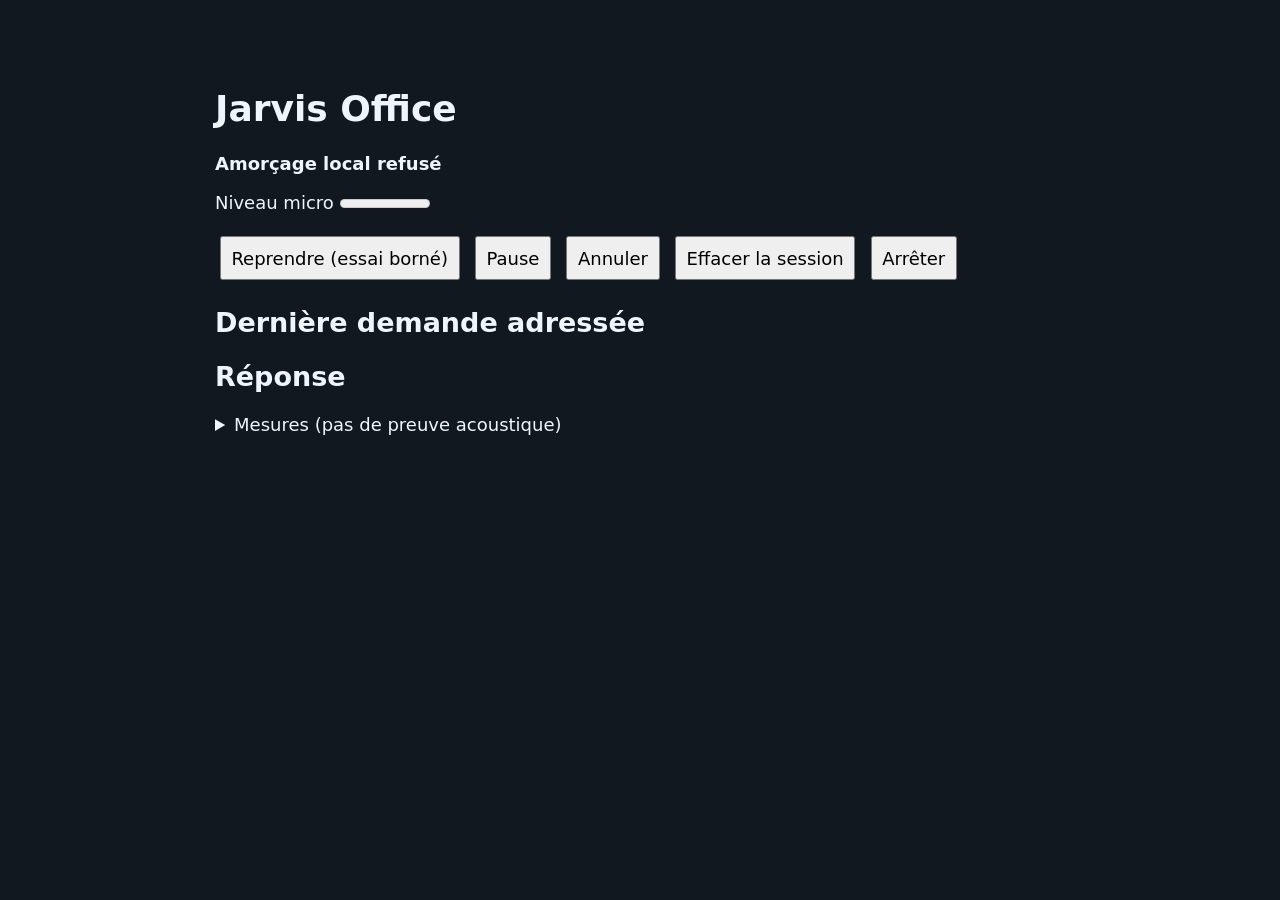
==== src/jarvis_office/control.html @ f4afda16 "feat: integrate paused semi-duplex voice loop and local controls" ====
<!doctype html>
<html lang="fr">
<meta charset="utf-8">
<meta name="viewport" content="width=device-width">
<title>Jarvis Office</title>
<style nonce="NONCE">body{font:18px system-ui;
max-width:850px;
margin:3rem auto;
padding:1rem;
background:#111820;
color:#edf5ff}
button{font:inherit;
margin:.3rem;
padding:.6rem}pre{white-space:pre-wrap;
overflow-wrap:anywhere}small{color:#b8cadc}</style>
<h1>Jarvis Office</h1>
<p id="notice">
</p>
<p>
<strong id="state">Connexion locale…</strong>
</p>
<p id="qualification">
</p>
<p id="devices">
</p>
<label>Niveau micro <meter id="level" min="0" max="1" value="0">
</meter>
</label>
<p>
<button data-action="resume">Reprendre (essai borné)</button>
<button data-action="pause">Pause</button>
<button data-action="cancel">Annuler</button>
<button data-action="clear">Effacer la session</button>
<button data-action="stop">Arrêter</button>
</p>
<h2>Dernière demande adressée</h2>
<pre id="transcription">
</pre>
<h2>Réponse</h2>
<pre id="response">
</pre>
<p id="playback">
</p>
<p id="error" role="alert">
</p>
<details>
<summary>Mesures (pas de preuve acoustique)</summary>
<pre id="metrics">
</pre>
</details>
<script nonce="NONCE">
const headers={'Content-Type':'application/json','X-Jarvis-Local':'1'};

async function api(path,data={}){const r=await fetch(path,{method:'POST',headers,credentials:'same-origin',body:JSON.stringify(data)});
if(!r.ok)throw Error('Contrôle local indisponible');
return r.json()}
for(const b of document.querySelectorAll('button'))b.onclick=async()=>{try{await api('/control',{action:b.dataset.action})}catch(e){document.getElementById('error').textContent=e.message}};

async function poll(){try{const s=await api('/snapshot');
for(const k of ['state','notice','qualification','transcription','response','playback','error'])document.getElementById(k).textContent=s[k]||'';

document.getElementById('devices').textContent=JSON.stringify({micro:s.microphone,input:s.input,output:s.output});

document.getElementById('metrics').textContent=JSON.stringify(s.metrics,null,2);
document.getElementById('level').value=s.level||0;

}catch(e){document.getElementById('state').textContent='Contrôleur arrêté ou connexion perdue'}setTimeout(poll,300)}
api('/bootstrap').then(poll).catch(()=>{document.getElementById('state').textContent='Amorçage local refusé'});

</script>
</html>
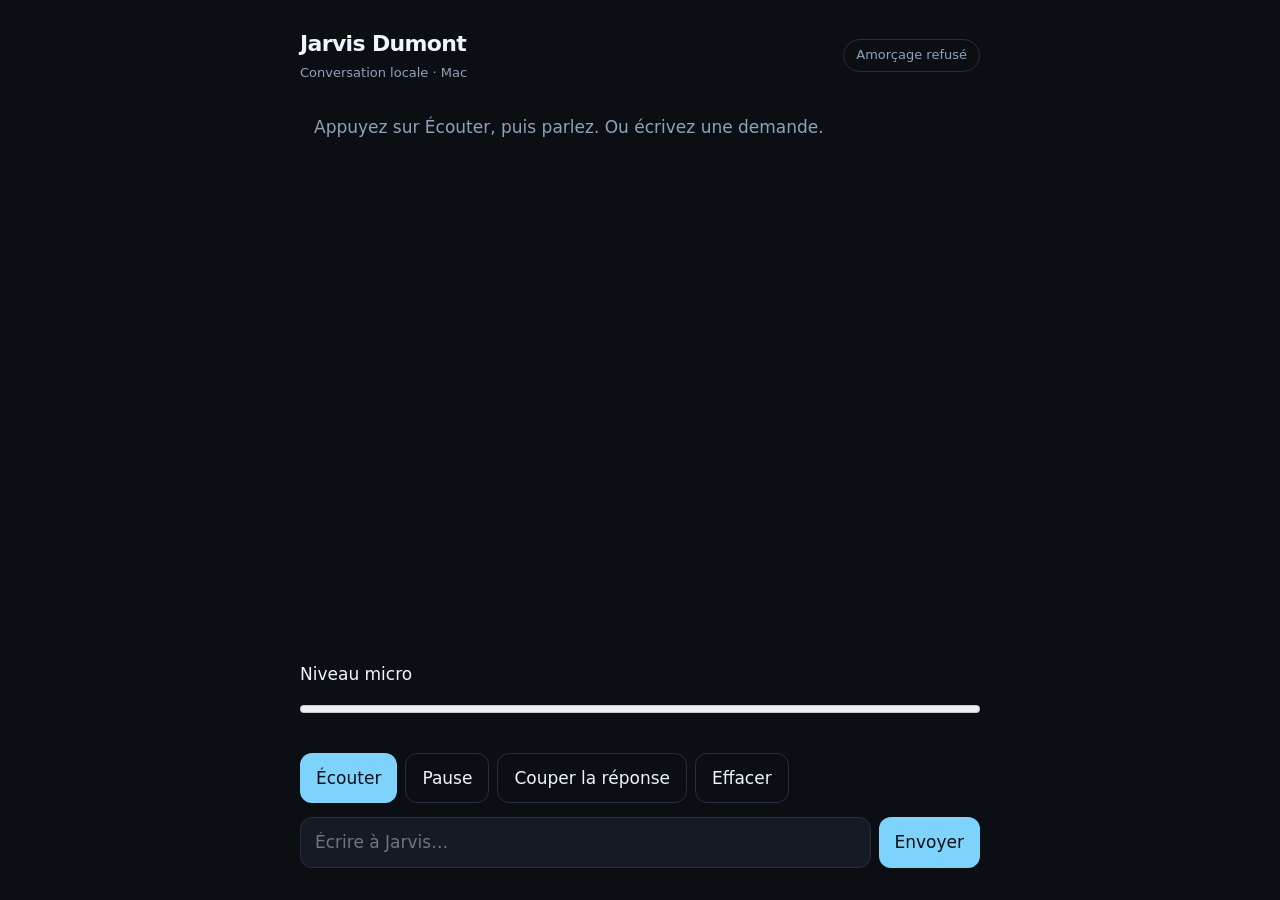
==== commit c4332792: "feat: make local web the conversation surface Drop the Echo-oriented control page and the STT qualif" ====
--- a/src/jarvis_office/control.html
+++ b/src/jarvis_office/control.html
@@ -1,71 +1,98 @@
 <!doctype html>
 <html lang="fr">
 <meta charset="utf-8">
-<meta name="viewport" content="width=device-width">
-<title>Jarvis Office</title>
-<style nonce="NONCE">body{font:18px system-ui;
-max-width:850px;
-margin:3rem auto;
-padding:1rem;
-background:#111820;
-color:#edf5ff}
-button{font:inherit;
-margin:.3rem;
-padding:.6rem}pre{white-space:pre-wrap;
-overflow-wrap:anywhere}small{color:#b8cadc}</style>
-<h1>Jarvis Office</h1>
-<p id="notice">
-</p>
-<p>
-<strong id="state">Connexion locale…</strong>
-</p>
-<p id="qualification">
-</p>
-<p id="devices">
-</p>
-<label>Niveau micro <meter id="level" min="0" max="1" value="0">
-</meter>
-</label>
-<p>
-<button data-action="resume">Reprendre (essai borné)</button>
-<button data-action="pause">Pause</button>
-<button data-action="cancel">Annuler</button>
-<button data-action="clear">Effacer la session</button>
-<button data-action="stop">Arrêter</button>
-</p>
-<h2>Dernière demande adressée</h2>
-<pre id="transcription">
-</pre>
-<h2>Réponse</h2>
-<pre id="response">
-</pre>
-<p id="playback">
-</p>
-<p id="error" role="alert">
-</p>
-<details>
-<summary>Mesures (pas de preuve acoustique)</summary>
-<pre id="metrics">
-</pre>
-</details>
+<meta name="viewport" content="width=device-width, initial-scale=1">
+<title>Jarvis Dumont</title>
+<style nonce="NONCE">
+:root{--bg:#0b0f14;--card:#141b24;--line:#243041;--text:#edf5ff;--muted:#8ea3b8;--accent:#7dd3fc;--user:#1d4ed8;--bot:#243041}
+*{box-sizing:border-box}html,body{margin:0;min-height:100%;background:var(--bg);color:var(--text);font:17px/1.45 ui-sans-serif,system-ui,sans-serif}
+body{max-width:720px;margin:0 auto;padding:28px 20px 32px;display:flex;flex-direction:column;min-height:100vh}
+header{display:flex;align-items:center;justify-content:space-between;gap:16px;margin-bottom:20px}
+h1{margin:0;font-size:22px;letter-spacing:-.03em}h1 span{display:block;color:var(--muted);font-size:13px;font-weight:500;letter-spacing:0;margin-top:4px}
+#chip{border:1px solid var(--line);border-radius:999px;padding:6px 12px;font-size:13px;color:var(--muted)}
+#chip.hot{color:#052e16;background:#86efac;border-color:#86efac}
+#log{flex:1;display:flex;flex-direction:column;gap:10px;min-height:280px}
+#log p{margin:0;max-width:85%;padding:12px 14px;border-radius:16px;white-space:pre-wrap;overflow-wrap:anywhere}
+#log .user{align-self:flex-end;background:var(--user)}
+#log .assistant{align-self:flex-start;background:var(--bot)}
+#empty{color:var(--muted);margin:auto 0}
+#notice,#error{color:var(--muted);font-size:14px;margin:12px 0 0}
+#error{color:#fecaca}
+#level{width:100%;margin:14px 0 8px}
+.row{display:flex;gap:8px;flex-wrap:wrap}
+button,input{font:inherit}button{border:0;border-radius:12px;padding:12px 16px;background:#e8eef6;color:#0b0f14}
+button:active{transform:scale(.97)}
+button.ghost{background:transparent;color:var(--text);border:1px solid var(--line)}
+button.primary{background:var(--accent)}
+#composer{display:flex;gap:8px;margin-top:14px}
+#text{flex:1;border:1px solid var(--line);border-radius:12px;background:var(--card);color:var(--text);padding:12px 14px}
+</style>
+<header>
+  <h1>Jarvis Dumont<span id="devices">Conversation locale · Mac</span></h1>
+  <div id="chip">Connexion…</div>
+</header>
+<div id="log"><p id="empty">Appuyez sur Écouter, puis parlez. Ou écrivez une demande.</p></div>
+<label>Niveau micro <meter id="level" min="0" max="1" value="0"></meter></label>
+<p id="notice"></p>
+<p id="error" role="alert"></p>
+<div class="row">
+  <button class="primary" data-action="resume">Écouter</button>
+  <button class="ghost" data-action="pause">Pause</button>
+  <button class="ghost" data-action="cancel">Couper la réponse</button>
+  <button class="ghost" data-action="clear">Effacer</button>
+</div>
+<form id="composer">
+  <input id="text" maxlength="2000" autocomplete="off" placeholder="Écrire à Jarvis…">
+  <button class="primary" type="submit">Envoyer</button>
+</form>
 <script nonce="NONCE">
 const headers={'Content-Type':'application/json','X-Jarvis-Local':'1'};
-
-async function api(path,data={}){const r=await fetch(path,{method:'POST',headers,credentials:'same-origin',body:JSON.stringify(data)});
-if(!r.ok)throw Error('Contrôle local indisponible');
-return r.json()}
-for(const b of document.querySelectorAll('button'))b.onclick=async()=>{try{await api('/control',{action:b.dataset.action})}catch(e){document.getElementById('error').textContent=e.message}};
-
-async function poll(){try{const s=await api('/snapshot');
-for(const k of ['state','notice','qualification','transcription','response','playback','error'])document.getElementById(k).textContent=s[k]||'';
-
-document.getElementById('devices').textContent=JSON.stringify({micro:s.microphone,input:s.input,output:s.output});
-
-document.getElementById('metrics').textContent=JSON.stringify(s.metrics,null,2);
-document.getElementById('level').value=s.level||0;
-
-}catch(e){document.getElementById('state').textContent='Contrôleur arrêté ou connexion perdue'}setTimeout(poll,300)}
-api('/bootstrap').then(poll).catch(()=>{document.getElementById('state').textContent='Amorçage local refusé'});
-
+const labels={paused:'En pause',listening:'Écoute',transcribing:'Transcription',responding:'Réponse',starting:'Démarrage',error:'Erreur',stopping:'Arrêt'};
+const log=document.getElementById('log');
+let lastUser='', lastAnswer='';
+function append(role,text){
+  const empty=document.getElementById('empty');
+  if(empty)empty.remove();
+  const p=document.createElement('p');
+  p.className=role;
+  p.textContent=text;
+  log.appendChild(p);
+  p.scrollIntoView({block:'end'});
+}
+async function api(path,data={}){
+  const r=await fetch(path,{method:'POST',headers,credentials:'same-origin',body:JSON.stringify(data)});
+  if(!r.ok)throw Error('Contrôle local indisponible');
+  return r.json();
+}
+for(const b of document.querySelectorAll('[data-action]')){
+  b.onclick=async()=>{try{await api('/control',{action:b.dataset.action})}catch(e){document.getElementById('error').textContent=e.message}};
+}
+document.getElementById('composer').onsubmit=async(e)=>{
+  e.preventDefault();
+  const box=document.getElementById('text');
+  const text=box.value.trim();
+  if(!text)return;
+  try{
+    await api('/say',{text});
+    box.value='';
+  }catch(err){document.getElementById('error').textContent=err.message}
+};
+async function poll(){
+  try{
+    const s=await api('/snapshot');
+    const chip=document.getElementById('chip');
+    chip.textContent=labels[s.state]||s.state||'';
+    chip.classList.toggle('hot',s.armed===true);
+    document.getElementById('notice').textContent=s.notice||'';
+    document.getElementById('error').textContent=s.error||'';
+    document.getElementById('devices').textContent=[s.selected_input,s.selected_output].filter(Boolean).join(' · ')||'Conversation locale · Mac';
+    document.getElementById('level').value=s.level||0;
+    if(s.transcription&&s.transcription!==lastUser){append('user',s.transcription);lastUser=s.transcription}
+    if(s.response&&s.response!==lastAnswer){append('assistant',s.response);lastAnswer=s.response}
+  }catch(e){
+    document.getElementById('chip').textContent='Arrêté';
+  }
+  setTimeout(poll,300);
+}
+api('/bootstrap').then(poll).catch(()=>{document.getElementById('chip').textContent='Amorçage refusé'});
 </script>
-</html>
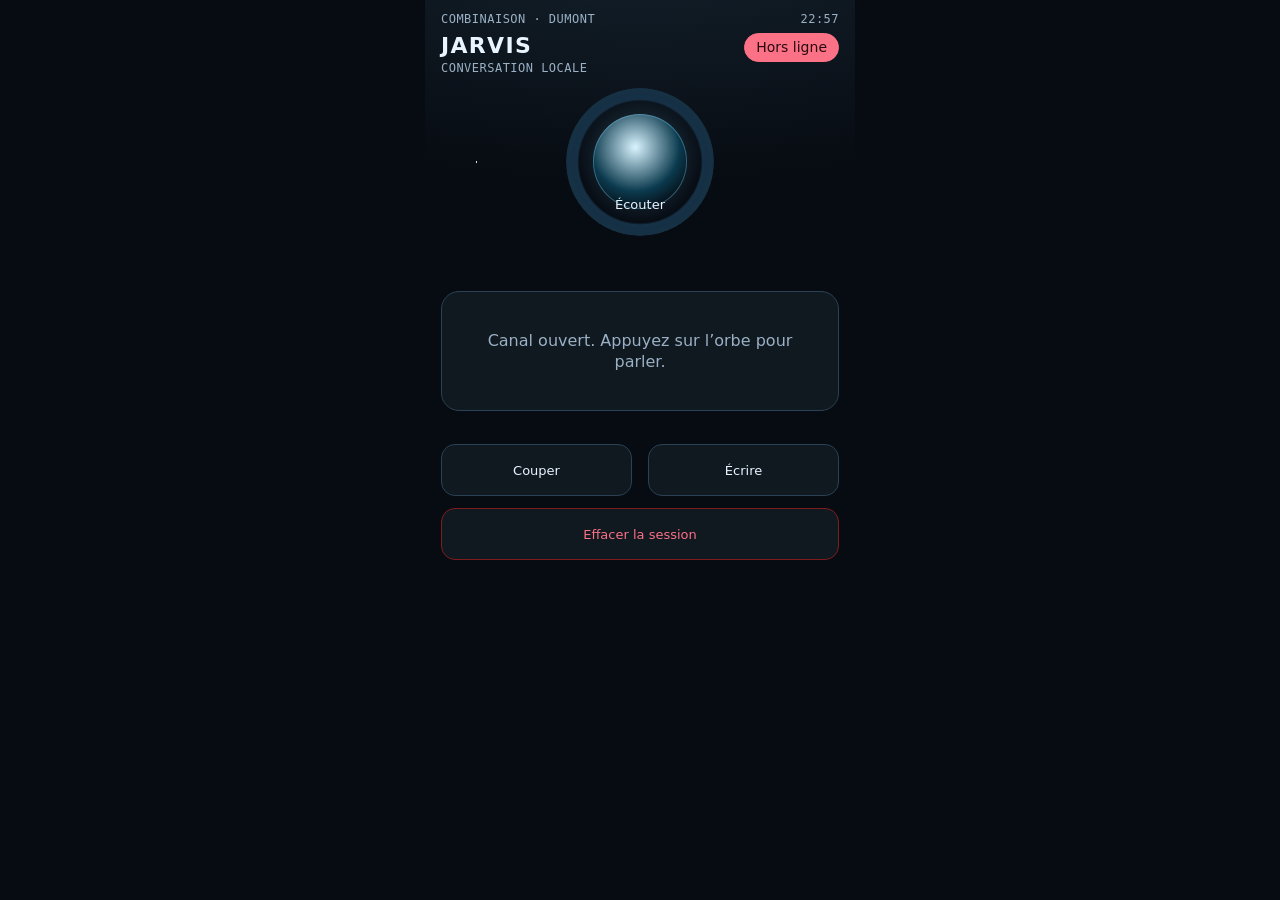
==== commit c3341938: "feat: add a space-themed wrist PWA HUD Phone-first EVA surface: listen orb, telemetry chip, and an i" ====
--- a/src/jarvis_office/control.html
+++ b/src/jarvis_office/control.html
@@ -1,55 +1,130 @@
 <!doctype html>
 <html lang="fr">
 <meta charset="utf-8">
-<meta name="viewport" content="width=device-width, initial-scale=1">
+<meta name="viewport" content="width=device-width, initial-scale=1, viewport-fit=cover">
+<meta name="theme-color" content="#070b12">
+<meta name="color-scheme" content="dark">
+<meta name="mobile-web-app-capable" content="yes">
+<meta name="apple-mobile-web-app-capable" content="yes">
+<meta name="apple-mobile-web-app-status-bar-style" content="black-translucent">
+<meta name="apple-mobile-web-app-title" content="Dumont">
 <title>Jarvis Dumont</title>
+<link rel="manifest" href="/manifest.webmanifest">
+<link rel="icon" href="/icon.svg" type="image/svg+xml">
+<link rel="apple-touch-icon" href="/icon.png">
 <style nonce="NONCE">
-:root{--bg:#0b0f14;--card:#141b24;--line:#243041;--text:#edf5ff;--muted:#8ea3b8;--accent:#7dd3fc;--user:#1d4ed8;--bot:#243041}
-*{box-sizing:border-box}html,body{margin:0;min-height:100%;background:var(--bg);color:var(--text);font:17px/1.45 ui-sans-serif,system-ui,sans-serif}
-body{max-width:720px;margin:0 auto;padding:28px 20px 32px;display:flex;flex-direction:column;min-height:100vh}
-header{display:flex;align-items:center;justify-content:space-between;gap:16px;margin-bottom:20px}
-h1{margin:0;font-size:22px;letter-spacing:-.03em}h1 span{display:block;color:var(--muted);font-size:13px;font-weight:500;letter-spacing:0;margin-top:4px}
-#chip{border:1px solid var(--line);border-radius:999px;padding:6px 12px;font-size:13px;color:var(--muted)}
-#chip.hot{color:#052e16;background:#86efac;border-color:#86efac}
-#log{flex:1;display:flex;flex-direction:column;gap:10px;min-height:280px}
-#log p{margin:0;max-width:85%;padding:12px 14px;border-radius:16px;white-space:pre-wrap;overflow-wrap:anywhere}
-#log .user{align-self:flex-end;background:var(--user)}
-#log .assistant{align-self:flex-start;background:var(--bot)}
-#empty{color:var(--muted);margin:auto 0}
-#notice,#error{color:var(--muted);font-size:14px;margin:12px 0 0}
-#error{color:#fecaca}
-#level{width:100%;margin:14px 0 8px}
-.row{display:flex;gap:8px;flex-wrap:wrap}
-button,input{font:inherit}button{border:0;border-radius:12px;padding:12px 16px;background:#e8eef6;color:#0b0f14}
-button:active{transform:scale(.97)}
-button.ghost{background:transparent;color:var(--text);border:1px solid var(--line)}
-button.primary{background:var(--accent)}
-#composer{display:flex;gap:8px;margin-top:14px}
-#text{flex:1;border:1px solid var(--line);border-radius:12px;background:var(--card);color:var(--text);padding:12px 14px}
+:root{
+  --bg:#070b12;--text:#e8f4ff;--muted:#9ab0c4;--line:#2a4156;--surface:#101820;
+  --cyan:#7dd3fc;--danger:#fb7185;
+  --pad-l:max(16px,env(safe-area-inset-left));
+  --pad-r:max(16px,env(safe-area-inset-right));
+  color-scheme:dark;
+}
+*{box-sizing:border-box}html,body{margin:0;min-height:100%;background:var(--bg);color:var(--text);
+  font:16px/1.35 -apple-system,BlinkMacSystemFont,"SF Pro Text",system-ui,sans-serif}
+body{
+  min-height:100dvh;display:flex;flex-direction:column;max-width:430px;margin:0 auto;
+  padding:calc(12px + env(safe-area-inset-top)) var(--pad-r) calc(12px + env(safe-area-inset-bottom)) var(--pad-l);
+  background:
+    radial-gradient(1200px 500px at 50% -10%,rgba(125,211,252,.12),transparent 55%),
+    radial-gradient(2px 2px at 12% 18%,#c7e8ff 0 50%,transparent 51%),
+    radial-gradient(1px 1px at 78% 22%,#fff 0 50%,transparent 51%),
+    radial-gradient(1px 1px at 30% 72%,#9ad5ff 0 50%,transparent 51%),
+    var(--bg);
+}
+.hud{display:flex;justify-content:space-between;align-items:flex-start;gap:12px;margin-bottom:8px}
+.callsign small,.telem time,#devices{display:block;font:12px/1.25 ui-monospace,SFMono-Regular,Menlo,monospace;
+  letter-spacing:.04em;text-transform:uppercase;color:var(--muted)}
+.callsign h1{margin:4px 0 0;font-size:22px;letter-spacing:.06em}
+.telem{text-align:right}
+#chip{margin-top:6px;display:inline-block;border:1px solid var(--line);border-radius:999px;
+  padding:6px 11px;font:14px/1.1 -apple-system,BlinkMacSystemFont,system-ui,sans-serif;color:var(--muted)}
+#chip.hot{color:#042f2e;background:var(--cyan);border-color:var(--cyan)}
+#chip.fault{color:#2a0a10;background:var(--danger);border-color:var(--danger)}
+.visor{display:flex;flex-direction:column;align-items:center;padding:4px 0}
+.orb{--level:0;appearance:none;border:0;background:transparent;color:inherit;width:min(42vw,148px);
+  aspect-ratio:1;border-radius:50%;position:relative;padding:0;touch-action:manipulation}
+.ring,.core{position:absolute;inset:0;border-radius:50%;pointer-events:none}
+.ring{background:conic-gradient(from -90deg,var(--cyan) calc(var(--level)*1%),#163044 0);
+  mask:radial-gradient(circle,transparent 58%,#000 60%);-webkit-mask:radial-gradient(circle,transparent 58%,#000 60%)}
+.core{inset:18%;background:radial-gradient(circle at 45% 35%,#d9f4ff,#0b3a4e 55%,#061018 78%);
+  box-shadow:inset 0 0 0 1px rgba(125,211,252,.35),0 0 24px rgba(125,211,252,.16)}
+.orb.hot .core{box-shadow:inset 0 0 0 1px rgba(125,211,252,.75),0 0 28px rgba(125,211,252,.4)}
+.orb-label{position:absolute;inset:auto 8% 16%;text-align:center;font:13px/1.1 -apple-system,BlinkMacSystemFont,system-ui,sans-serif}
+#notice{min-height:2.4em;margin:10px 8px 0;text-align:center;color:var(--muted);font-size:14px}
+.log{flex:1;display:flex;flex-direction:column;gap:8px;overflow:auto;min-height:120px;
+  margin:8px 0;padding:10px;border:1px solid var(--line);border-radius:18px;background:var(--surface)}
+.log p{margin:0;max-width:88%;padding:10px 12px;border-radius:14px;white-space:pre-wrap;overflow-wrap:anywhere}
+.log .user{align-self:flex-end;background:#1d4ed8}
+.log .assistant{align-self:flex-start;background:#182230;border:1px solid var(--line)}
+#empty{margin:auto;color:var(--muted);text-align:center;max-width:100%}
+#error{min-height:1.2em;margin:0 0 8px;color:var(--danger);font-size:14px}
+.dock{display:flex;flex-direction:column;gap:12px}
+.keys{display:grid;grid-template-columns:1fr 1fr;gap:16px}
+.key,form button{min-height:52px;border:1px solid var(--line);border-radius:14px;background:var(--surface);
+  color:var(--text);font:13px/1 -apple-system,BlinkMacSystemFont,system-ui,sans-serif;touch-action:manipulation}
+.key.danger{color:var(--danger);border-color:#7f1d1d}
+.orb:active,.key:active,form button:active{transform:scale(.97);transition:transform 120ms ease-out}
+#composer{display:none;gap:8px}
+#composer.open{display:flex}
+#text{flex:1;min-height:52px;border:1px solid var(--line);border-radius:14px;background:#0c1218;
+  color:var(--text);padding:0 12px;font:16px/1.3 -apple-system,BlinkMacSystemFont,system-ui,sans-serif}
+form button{padding:0 14px;background:var(--cyan);color:#042f2e;border-color:var(--cyan)}
+.sr{position:absolute;width:1px;height:1px;padding:0;margin:-1px;overflow:hidden;clip:rect(0,0,0,0);border:0}
+button:focus-visible,input:focus-visible{outline:3px solid var(--cyan);outline-offset:4px}
+@media (prefers-reduced-motion:reduce){.orb:active,.key:active,form button:active{transform:none}}
+@media (prefers-reduced-transparency:reduce), (prefers-contrast:more){
+  .log,.key,#text,form button{background:#0a1016}
+  .log .user{background:#1e3a8a}
+}
 </style>
-<header>
-  <h1>Jarvis Dumont<span id="devices">Conversation locale · Mac</span></h1>
-  <div id="chip">Connexion…</div>
+<header class="hud">
+  <div class="callsign"><small>Combinaison · Dumont</small><h1>JARVIS</h1><span id="devices">Conversation locale</span></div>
+  <div class="telem"><time id="clock">--:--</time><div id="chip" role="status">Liaison…</div></div>
 </header>
-<div id="log"><p id="empty">Appuyez sur Écouter, puis parlez. Ou écrivez une demande.</p></div>
-<label>Niveau micro <meter id="level" min="0" max="1" value="0"></meter></label>
-<p id="notice"></p>
-<p id="error" role="alert"></p>
-<div class="row">
-  <button class="primary" data-action="resume">Écouter</button>
-  <button class="ghost" data-action="pause">Pause</button>
-  <button class="ghost" data-action="cancel">Couper la réponse</button>
-  <button class="ghost" data-action="clear">Effacer</button>
-</div>
-<form id="composer">
-  <input id="text" maxlength="2000" autocomplete="off" placeholder="Écrire à Jarvis…">
-  <button class="primary" type="submit">Envoyer</button>
-</form>
+<main>
+  <section class="visor">
+    <button type="button" id="listen" class="orb" aria-pressed="false" aria-label="Écouter" aria-valuemin="0" aria-valuemax="100" aria-valuenow="0">
+      <span class="ring" id="ring"></span><span class="core"></span>
+      <span class="orb-label" id="orb-label">Écouter</span>
+    </button>
+    <meter id="level" class="sr" min="0" max="1" value="0">Niveau micro</meter>
+    <p id="notice" role="status"></p>
+  </section>
+  <section id="log" class="log">
+    <p id="empty">Canal ouvert. Appuyez sur l’orbe pour parler.</p>
+  </section>
+  <p id="error" role="alert"></p>
+</main>
+<footer class="dock">
+  <button type="button" class="sr" data-action="resume">Écouter</button>
+  <button type="button" class="sr" data-action="pause">Pause</button>
+  <div class="keys">
+    <button type="button" class="key" data-action="cancel">Couper</button>
+    <button type="button" class="key" id="tx-toggle" aria-expanded="false" aria-controls="composer" aria-label="Écrire un message">Écrire</button>
+  </div>
+  <button type="button" class="key danger" data-action="clear">Effacer la session</button>
+  <form id="composer">
+    <label class="sr" for="text">Message à Jarvis</label>
+    <input id="text" maxlength="2000" autocomplete="off" enterkeyhint="send" placeholder="Message…">
+    <button type="submit">Envoyer</button>
+  </form>
+</footer>
 <script nonce="NONCE">
 const headers={'Content-Type':'application/json','X-Jarvis-Local':'1'};
-const labels={paused:'En pause',listening:'Écoute',transcribing:'Transcription',responding:'Réponse',starting:'Démarrage',error:'Erreur',stopping:'Arrêt'};
+const labels={paused:'Pause',listening:'Écoute',transcribing:'Lecture',responding:'Réponse',starting:'Démarrage',error:'Erreur',stopping:'Arrêt'};
 const log=document.getElementById('log');
-let lastUser='', lastAnswer='';
+const listen=document.getElementById('listen');
+const chip=document.getElementById('chip');
+const composer=document.getElementById('composer');
+let lastUser='', lastAnswer='', armed=false;
+function tick(){
+  const n=new Date();
+  const p=v=>String(v).padStart(2,'0');
+  const clock=document.getElementById('clock');
+  clock.dateTime=n.toISOString();
+  clock.textContent=p(n.getHours())+':'+p(n.getMinutes());
+}
 function append(role,text){
   const empty=document.getElementById('empty');
   if(empty)empty.remove();
@@ -57,42 +132,64 @@
   p.className=role;
   p.textContent=text;
   log.appendChild(p);
-  p.scrollIntoView({block:'end'});
+  log.scrollTop=log.scrollHeight;
 }
 async function api(path,data={}){
   const r=await fetch(path,{method:'POST',headers,credentials:'same-origin',body:JSON.stringify(data)});
-  if(!r.ok)throw Error('Contrôle local indisponible');
+  if(!r.ok)throw Error('Liaison locale coupée');
   return r.json();
 }
+listen.onclick=async()=>{
+  try{await api('/control',{action:armed?'pause':'resume'})}
+  catch(e){document.getElementById('error').textContent=e.message}
+};
 for(const b of document.querySelectorAll('[data-action]')){
-  b.onclick=async()=>{try{await api('/control',{action:b.dataset.action})}catch(e){document.getElementById('error').textContent=e.message}};
+  b.onclick=async()=>{
+    if(b.dataset.action==='clear' && !window.confirm('Effacer la session ?'))return;
+    try{await api('/control',{action:b.dataset.action})}
+    catch(e){document.getElementById('error').textContent=e.message}
+  };
 }
+document.getElementById('tx-toggle').onclick=()=>{
+  const open=composer.classList.toggle('open');
+  document.getElementById('tx-toggle').setAttribute('aria-expanded',String(open));
+};
 document.getElementById('composer').onsubmit=async(e)=>{
   e.preventDefault();
   const box=document.getElementById('text');
   const text=box.value.trim();
   if(!text)return;
-  try{
-    await api('/say',{text});
-    box.value='';
-  }catch(err){document.getElementById('error').textContent=err.message}
+  try{await api('/say',{text});box.value=''}
+  catch(err){document.getElementById('error').textContent=err.message}
 };
 async function poll(){
   try{
     const s=await api('/snapshot');
-    const chip=document.getElementById('chip');
+    armed=s.armed===true;
     chip.textContent=labels[s.state]||s.state||'';
-    chip.classList.toggle('hot',s.armed===true);
+    chip.classList.toggle('hot',armed);
+    chip.classList.toggle('fault',s.state==='error'||Boolean(s.error));
+    listen.classList.toggle('hot',armed);
+    listen.setAttribute('aria-pressed',String(armed));
+    listen.setAttribute('aria-label',armed?'Couper l’écoute':'Écouter');
+    document.getElementById('orb-label').textContent=armed?'En ligne':'Écouter';
+    const level=Math.max(0,Math.min(1,Number(s.level)||0));
+    listen.style.setProperty('--level',String(Math.round(level*100)));
+    listen.setAttribute('aria-valuenow',String(Math.round(level*100)));
+    document.getElementById('level').value=level;
     document.getElementById('notice').textContent=s.notice||'';
     document.getElementById('error').textContent=s.error||'';
-    document.getElementById('devices').textContent=[s.selected_input,s.selected_output].filter(Boolean).join(' · ')||'Conversation locale · Mac';
-    document.getElementById('level').value=s.level||0;
+    document.getElementById('devices').textContent=[s.selected_input,s.selected_output].filter(Boolean).join(' · ')||'Conversation locale';
     if(s.transcription&&s.transcription!==lastUser){append('user',s.transcription);lastUser=s.transcription}
     if(s.response&&s.response!==lastAnswer){append('assistant',s.response);lastAnswer=s.response}
   }catch(e){
-    document.getElementById('chip').textContent='Arrêté';
+    chip.textContent='Coupé';
+    chip.classList.add('fault');
   }
   setTimeout(poll,300);
 }
-api('/bootstrap').then(poll).catch(()=>{document.getElementById('chip').textContent='Amorçage refusé'});
+tick();
+setInterval(tick,30000);
+api('/bootstrap').then(poll).catch(()=>{chip.textContent='Hors ligne';chip.classList.add('fault')});
+if('serviceWorker' in navigator)navigator.serviceWorker.register('/sw.js').catch(()=>{});
 </script>
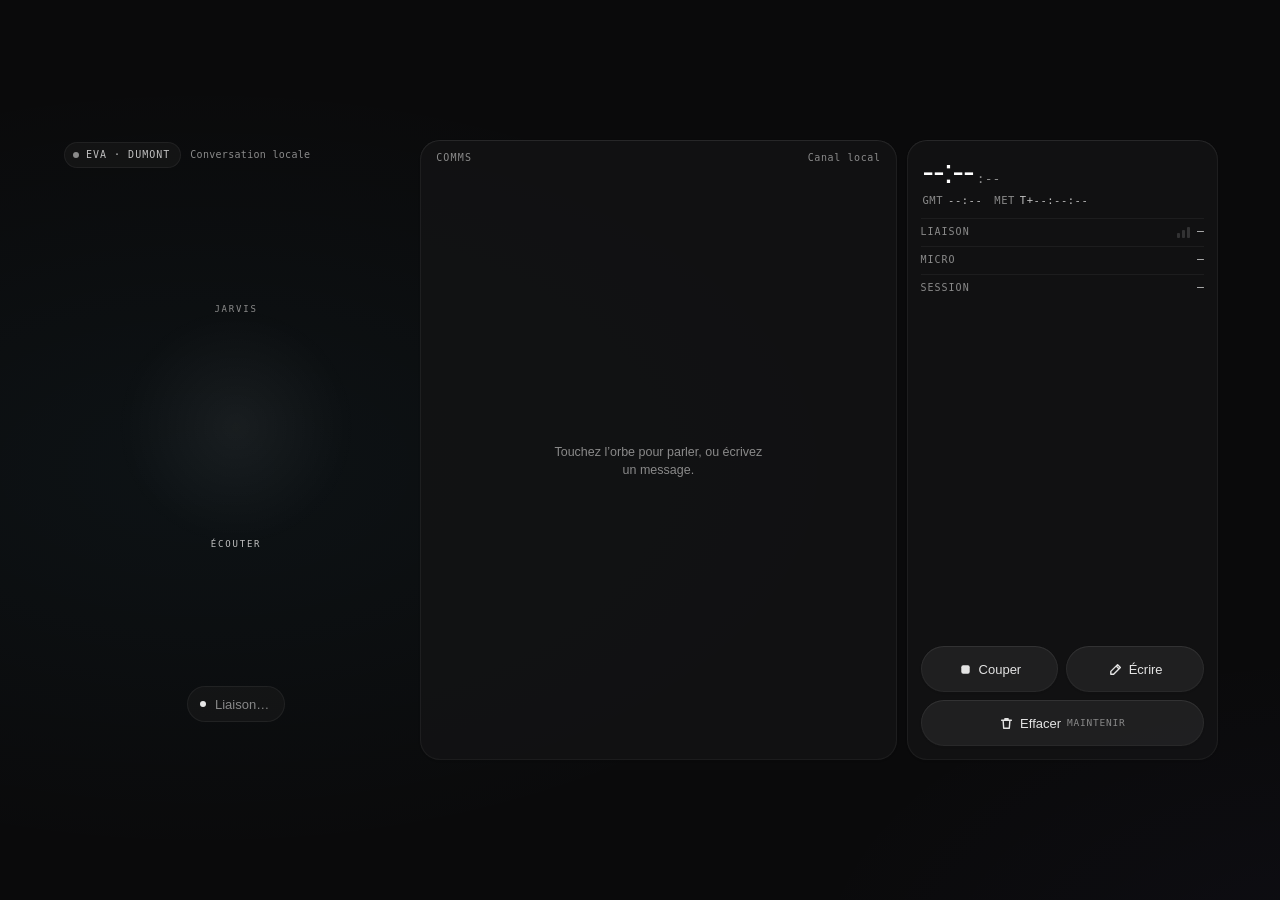
==== commit 92eef2b1: "feat: rebuild the wrist HUD as a landscape thinking-orbs cuff - Three-column landscape layout (orb v" ====
--- a/src/jarvis_office/control.html
+++ b/src/jarvis_office/control.html
@@ -2,8 +2,9 @@
 <html lang="fr">
 <meta charset="utf-8">
 <meta name="viewport" content="width=device-width, initial-scale=1, viewport-fit=cover">
-<meta name="theme-color" content="#070b12">
+<meta name="theme-color" content="#0a0a0b">
 <meta name="color-scheme" content="dark">
+<meta name="format-detection" content="telephone=no">
 <meta name="mobile-web-app-capable" content="yes">
 <meta name="apple-mobile-web-app-capable" content="yes">
 <meta name="apple-mobile-web-app-status-bar-style" content="black-translucent">
@@ -12,184 +13,329 @@
 <link rel="manifest" href="/manifest.webmanifest">
 <link rel="icon" href="/icon.svg" type="image/svg+xml">
 <link rel="apple-touch-icon" href="/icon.png">
+<link rel="modulepreload" href="/thinking-orbs.js">
+<link rel="modulepreload" href="/wrist.js">
 <style nonce="NONCE">
 :root{
-  --bg:#070b12;--text:#e8f4ff;--muted:#9ab0c4;--line:#2a4156;--surface:#101820;
-  --cyan:#7dd3fc;--danger:#fb7185;
-  --pad-l:max(16px,env(safe-area-inset-left));
-  --pad-r:max(16px,env(safe-area-inset-right));
   color-scheme:dark;
-}
-*{box-sizing:border-box}html,body{margin:0;min-height:100%;background:var(--bg);color:var(--text);
-  font:16px/1.35 -apple-system,BlinkMacSystemFont,"SF Pro Text",system-ui,sans-serif}
+  --void:#0a0a0b;--panel:rgba(20,20,21,.84);
+  --text:#ededed;--strong:#fff;--soft:#c0c0c0;--muted:rgba(202,202,202,.7);--faint:#8a8a8a;
+  --chip:rgba(255,255,255,.06);--chip-hover:rgba(255,255,255,.09);--chip-press:rgba(255,255,255,.11);
+  --pill:rgba(29,29,29,.5);--pill-ring:inset 0 0 0 1px rgba(255,255,255,.06);
+  --accent:#55cfff;--accent-soft:rgba(85,207,255,.14);--accent-ink:#04131a;
+  --danger:#ff7a70;--danger-soft:rgba(255,122,112,.14);
+  --material:0 1px 3px 0 rgba(0,0,0,.04),inset 0 1px 0 0 rgba(255,255,255,.04),
+    inset 0 0 0 1px rgba(0,0,0,.06),inset 0 -1px 0 0 rgba(0,0,0,.06),inset 0 0 0 1px rgba(196,196,196,.08);
+  --ease-out:cubic-bezier(.22,1,.36,1);
+  --sans:"Inter",-apple-system,BlinkMacSystemFont,"SF Pro Text","Segoe UI",Roboto,Helvetica,Arial,sans-serif;
+  --mono:"Roboto Mono",ui-monospace,SFMono-Regular,"SF Mono",Menlo,Consolas,monospace;
+  --gap:10px;
+}
+*,*::before,*::after{box-sizing:border-box}
+html{height:100%;touch-action:manipulation;-webkit-text-size-adjust:100%}
+html,body{margin:0;overflow:hidden;overscroll-behavior:none;background:var(--void)}
 body{
-  min-height:100dvh;display:flex;flex-direction:column;max-width:430px;margin:0 auto;
-  padding:calc(12px + env(safe-area-inset-top)) var(--pad-r) calc(12px + env(safe-area-inset-bottom)) var(--pad-l);
+  height:100%;display:grid;place-items:center;color:var(--text);font:14px/1.4 var(--sans);
+  -webkit-font-smoothing:antialiased;-webkit-tap-highlight-color:transparent;
   background:
-    radial-gradient(1200px 500px at 50% -10%,rgba(125,211,252,.12),transparent 55%),
-    radial-gradient(2px 2px at 12% 18%,#c7e8ff 0 50%,transparent 51%),
-    radial-gradient(1px 1px at 78% 22%,#fff 0 50%,transparent 51%),
-    radial-gradient(1px 1px at 30% 72%,#9ad5ff 0 50%,transparent 51%),
-    var(--bg);
-}
-.hud{display:flex;justify-content:space-between;align-items:flex-start;gap:12px;margin-bottom:8px}
-.callsign small,.telem time,#devices{display:block;font:12px/1.25 ui-monospace,SFMono-Regular,Menlo,monospace;
-  letter-spacing:.04em;text-transform:uppercase;color:var(--muted)}
-.callsign h1{margin:4px 0 0;font-size:22px;letter-spacing:.06em}
-.telem{text-align:right}
-#chip{margin-top:6px;display:inline-block;border:1px solid var(--line);border-radius:999px;
-  padding:6px 11px;font:14px/1.1 -apple-system,BlinkMacSystemFont,system-ui,sans-serif;color:var(--muted)}
-#chip.hot{color:#042f2e;background:var(--cyan);border-color:var(--cyan)}
-#chip.fault{color:#2a0a10;background:var(--danger);border-color:var(--danger)}
-.visor{display:flex;flex-direction:column;align-items:center;padding:4px 0}
-.orb{--level:0;appearance:none;border:0;background:transparent;color:inherit;width:min(42vw,148px);
-  aspect-ratio:1;border-radius:50%;position:relative;padding:0;touch-action:manipulation}
-.ring,.core{position:absolute;inset:0;border-radius:50%;pointer-events:none}
-.ring{background:conic-gradient(from -90deg,var(--cyan) calc(var(--level)*1%),#163044 0);
-  mask:radial-gradient(circle,transparent 58%,#000 60%);-webkit-mask:radial-gradient(circle,transparent 58%,#000 60%)}
-.core{inset:18%;background:radial-gradient(circle at 45% 35%,#d9f4ff,#0b3a4e 55%,#061018 78%);
-  box-shadow:inset 0 0 0 1px rgba(125,211,252,.35),0 0 24px rgba(125,211,252,.16)}
-.orb.hot .core{box-shadow:inset 0 0 0 1px rgba(125,211,252,.75),0 0 28px rgba(125,211,252,.4)}
-.orb-label{position:absolute;inset:auto 8% 16%;text-align:center;font:13px/1.1 -apple-system,BlinkMacSystemFont,system-ui,sans-serif}
-#notice{min-height:2.4em;margin:10px 8px 0;text-align:center;color:var(--muted);font-size:14px}
-.log{flex:1;display:flex;flex-direction:column;gap:8px;overflow:auto;min-height:120px;
-  margin:8px 0;padding:10px;border:1px solid var(--line);border-radius:18px;background:var(--surface)}
-.log p{margin:0;max-width:88%;padding:10px 12px;border-radius:14px;white-space:pre-wrap;overflow-wrap:anywhere}
-.log .user{align-self:flex-end;background:#1d4ed8}
-.log .assistant{align-self:flex-start;background:#182230;border:1px solid var(--line)}
-#empty{margin:auto;color:var(--muted);text-align:center;max-width:100%}
-#error{min-height:1.2em;margin:0 0 8px;color:var(--danger);font-size:14px}
-.dock{display:flex;flex-direction:column;gap:12px}
-.keys{display:grid;grid-template-columns:1fr 1fr;gap:16px}
-.key,form button{min-height:52px;border:1px solid var(--line);border-radius:14px;background:var(--surface);
-  color:var(--text);font:13px/1 -apple-system,BlinkMacSystemFont,system-ui,sans-serif;touch-action:manipulation}
-.key.danger{color:var(--danger);border-color:#7f1d1d}
-.orb:active,.key:active,form button:active{transform:scale(.97);transition:transform 120ms ease-out}
-#composer{display:none;gap:8px}
-#composer.open{display:flex}
-#text{flex:1;min-height:52px;border:1px solid var(--line);border-radius:14px;background:#0c1218;
-  color:var(--text);padding:0 12px;font:16px/1.3 -apple-system,BlinkMacSystemFont,system-ui,sans-serif}
-form button{padding:0 14px;background:var(--cyan);color:#042f2e;border-color:var(--cyan)}
-.sr{position:absolute;width:1px;height:1px;padding:0;margin:-1px;overflow:hidden;clip:rect(0,0,0,0);border:0}
-button:focus-visible,input:focus-visible{outline:3px solid var(--cyan);outline-offset:4px}
-@media (prefers-reduced-motion:reduce){.orb:active,.key:active,form button:active{transform:none}}
-@media (prefers-reduced-transparency:reduce), (prefers-contrast:more){
-  .log,.key,#text,form button{background:#0a1016}
-  .log .user{background:#1e3a8a}
+    radial-gradient(90% 70% at 16% 52%,rgba(85,207,255,.045),transparent 62%),
+    radial-gradient(70% 60% at 104% 108%,rgba(128,112,255,.035),transparent 60%),
+    var(--void);
+}
+button,input{font:inherit;color:inherit}
+button{-webkit-user-select:none;user-select:none;-webkit-touch-callout:none;touch-action:manipulation}
+#stars{position:fixed;inset:0;width:100%;height:100%;pointer-events:none}
+[hidden]{display:none!important}
+.sr{position:absolute;width:1px;height:1px;padding:0;margin:-1px;overflow:hidden;clip:rect(0 0 0 0);white-space:nowrap;border:0}
+
+.hud{
+  position:relative;display:grid;gap:var(--gap);width:100%;height:100vh;height:100dvh;
+  max-width:1180px;max-height:640px;
+  grid-template-columns:minmax(170px,.95fr) minmax(0,1.3fr) minmax(178px,.85fr);
+  grid-template-areas:"visor comms cuff";
+  padding:max(10px,env(safe-area-inset-top)) max(12px,env(safe-area-inset-right))
+    max(10px,env(safe-area-inset-bottom)) max(12px,env(safe-area-inset-left));
+}
+.panel{min-width:0;min-height:0;border-radius:20px;background:var(--panel);box-shadow:var(--material)}
+.visor,.comms,.cuff{animation:rise .5s var(--ease-out) both}
+.comms{animation-delay:.06s}.cuff{animation-delay:.12s}
+@keyframes rise{from{opacity:0;transform:translateY(8px)}}
+
+.tag,.status,.chip{
+  display:inline-flex;align-items:center;border-radius:50px;background:var(--pill);box-shadow:var(--pill-ring);
+  color:#cfcfcf;line-height:1;white-space:nowrap;
+}
+.dot{flex:none;width:6px;height:6px;border-radius:50%;background:var(--faint);
+  transition:background-color .3s ease,box-shadow .3s ease}
+.dot[data-tone=hot]{background:var(--accent);box-shadow:0 0 0 3px var(--accent-soft)}
+.dot[data-tone=fault]{background:var(--danger);box-shadow:0 0 0 3px var(--danger-soft)}
+.label{margin:0;font:500 10px/1 var(--mono);letter-spacing:.12em;text-transform:uppercase;color:var(--faint)}
+
+.shimmer{position:relative;display:inline-block;color:rgba(251,251,251,.5)}
+.shimmer::before{
+  content:attr(data-text);position:absolute;inset:0;pointer-events:none;
+  background-image:linear-gradient(90deg,transparent 0%,transparent 40%,#fff 50%,transparent 60%,transparent 100%);
+  background-size:400% 100%;background-repeat:no-repeat;-webkit-background-clip:text;background-clip:text;
+  color:transparent;-webkit-text-fill-color:transparent;animation:shimmer 2s linear infinite;
+}
+@keyframes shimmer{from{background-position:100% 0}to{background-position:0 0}}
+
+/* visor: the orb floats in open space, no panel */
+.visor{grid-area:visor;display:flex;flex-direction:column;align-items:center;gap:8px;min-width:0;min-height:0}
+.callsign{align-self:stretch;display:flex;align-items:center;gap:9px;min-width:0;padding:2px 2px 0}
+.tag{flex:none;gap:7px;height:26px;padding:0 11px 0 9px;font:500 10px/1 var(--mono);letter-spacing:.1em;
+  text-transform:uppercase;color:var(--soft)}
+#devices{min-width:0;overflow:hidden;text-overflow:ellipsis;white-space:nowrap;font:10px/1.2 var(--mono);
+  letter-spacing:.03em;color:var(--faint)}
+.stage{flex:1 1 auto;width:100%;min-height:0;display:grid;place-items:center;container-type:size}
+.orb{
+  position:relative;display:block;width:min(100%,56vh);width:min(100cqw,100cqh);aspect-ratio:1/1;
+  padding:0;border:0;border-radius:50%;background:none;cursor:pointer;
+  transition:transform 160ms var(--ease-out);
+}
+.orb:active{transform:scale(.97)}
+.orb:focus-visible{outline:2px solid var(--accent);outline-offset:3px}
+.orb canvas,.glow{position:absolute;inset:0;width:100%;height:100%;pointer-events:none}
+.glow{inset:8%;width:auto;height:auto;border-radius:50%;
+  background:radial-gradient(circle,rgba(85,207,255,.13),transparent 66%);opacity:0;transition:opacity .5s ease}
+.orb::before{content:"";position:absolute;inset:14%;border-radius:50%;pointer-events:none;
+  background:radial-gradient(circle,rgba(255,255,255,.05),transparent 68%)}
+.hud[data-tone=hot] .glow{opacity:1}
+.dial{position:absolute;left:50%;transform:translateX(-50%);font:500 9px/1 var(--mono);letter-spacing:.2em;
+  text-transform:uppercase;white-space:nowrap;pointer-events:none}
+.dial-top{top:15%;color:var(--faint)}
+.dial-bottom{bottom:15%;color:var(--soft);transition:color .3s ease}
+.hud[data-tone=hot] .dial-bottom{color:var(--accent)}
+.hud[data-tone=fault] .dial-bottom{color:var(--danger)}
+.status{flex:none;gap:9px;height:36px;max-width:100%;margin:0;padding:0 16px 0 13px;font-size:13px}
+.status[data-tone=live] .dot{background:#e6e6e6}
+.status[data-tone=hot] .dot{background:var(--accent);box-shadow:0 0 0 3px var(--accent-soft)}
+.status[data-tone=fault]{color:var(--danger)}
+.status[data-tone=fault] .dot{background:var(--danger);box-shadow:0 0 0 3px var(--danger-soft)}
+.status[data-tone=idle] .shimmer,.status[data-tone=fault] .shimmer{color:inherit}
+.status[data-tone=idle] .shimmer::before,.status[data-tone=fault] .shimmer::before{content:none}
+#status-text{overflow:hidden;text-overflow:ellipsis}
+.notice{flex:none;margin:0;max-width:34ch;min-height:2.6em;text-align:center;color:var(--faint);
+  font-size:11.5px;line-height:1.3;text-wrap:balance;
+  display:-webkit-box;-webkit-box-orient:vertical;-webkit-line-clamp:3;overflow:hidden}
+
+/* comms: the conversation log */
+.comms{grid-area:comms;display:flex;flex-direction:column;overflow:hidden}
+.panel-head{flex:none;display:flex;align-items:center;justify-content:space-between;gap:10px;padding:13px 16px 4px}
+#count{font:10px/1 var(--mono);letter-spacing:.06em;color:var(--faint)}
+.log{
+  flex:1;min-height:0;display:flex;flex-direction:column;gap:16px;padding:12px 16px 16px;
+  overflow-y:auto;overscroll-behavior:contain;scrollbar-width:none;
+  -webkit-mask-image:linear-gradient(to bottom,transparent,#000 12px,#000 calc(100% - 12px),transparent);
+  mask-image:linear-gradient(to bottom,transparent,#000 12px,#000 calc(100% - 12px),transparent);
+}
+.log::-webkit-scrollbar{display:none}
+.empty{margin:auto;display:flex;flex-direction:column;align-items:center;gap:10px;max-width:30ch;
+  text-align:center;color:var(--faint);font-size:12.5px}
+.empty p{margin:0}
+.chip{flex:none;gap:8px;height:32px;padding:0 14px 0 7px;font-size:13px}
+.chip canvas{flex:none;width:20px;height:20px}
+.exchange{display:flex;flex-direction:column;gap:10px}
+.msg{display:flex;flex-direction:column;gap:5px;
+  transition:opacity .32s var(--ease-out),transform .32s var(--ease-out),filter .32s var(--ease-out)}
+@starting-style{.msg{opacity:0;transform:translateY(6px);filter:blur(2px)}}
+.who{font:500 9.5px/1 var(--mono);letter-spacing:.12em;text-transform:uppercase;color:var(--faint)}
+.msg p{margin:0;white-space:pre-wrap;overflow-wrap:anywhere}
+.msg p:empty{display:none}
+.msg.user p{color:var(--soft);font-size:14px}
+.msg.bot{padding-left:12px;border-left:1px solid rgba(255,255,255,.1);transition:border-color .4s ease}
+.msg.bot p{color:var(--strong);font-size:15px;line-height:1.45}
+.msg.bot.live{border-left-color:rgba(85,207,255,.55)}
+.msg.bot.live p::after{content:"";display:inline-block;width:.45em;height:1.05em;margin-left:3px;
+  vertical-align:-.18em;border-radius:1px;background:var(--accent);animation:caret 1.1s steps(1) infinite}
+@keyframes caret{50%{opacity:0}}
+.thinking,#pending{align-self:flex-start}
+.hud[data-phase=offline] .msg.bot.live{border-left-color:rgba(255,255,255,.1)}
+.hud[data-phase=offline] .msg.bot.live p::after,.hud[data-phase=offline] .thinking{display:none}
+.fault{flex:none;display:flex;align-items:center;gap:9px;margin:0 12px 12px;padding:10px 12px;border-radius:12px;
+  background:var(--danger-soft);color:var(--danger)}
+.fault code{min-width:0;font:11px/1.25 var(--mono);overflow-wrap:anywhere}
+
+/* cuff: clock, telemetry and glove-sized keys */
+.cuff{grid-area:cuff;display:flex;flex-direction:column;gap:12px;padding:14px}
+.chrono{display:flex;flex-direction:column;gap:7px;padding:0 2px}
+.clock{display:flex;align-items:baseline;gap:3px;font:500 34px/1 var(--sans);letter-spacing:-.02em;
+  color:var(--strong);font-variant-numeric:tabular-nums}
+.clock small{font:500 13px/1 var(--mono);letter-spacing:0;color:var(--faint)}
+.meta{display:flex;flex-wrap:wrap;gap:4px 12px;margin:0;font:10.5px/1 var(--mono);letter-spacing:.05em}
+.meta div{display:flex;gap:5px}
+.meta dt{color:var(--faint)}
+.meta dd{margin:0;color:var(--soft);font-variant-numeric:tabular-nums}
+.telemetry{margin:0;display:flex;flex-direction:column}
+.row{display:flex;align-items:center;justify-content:space-between;gap:10px;min-height:28px;
+  border-top:1px solid rgba(255,255,255,.05)}
+.row dt{font:500 10px/1 var(--mono);letter-spacing:.1em;text-transform:uppercase;color:var(--faint)}
+.row dd{margin:0;display:inline-flex;align-items:center;gap:7px;min-width:0;font:11.5px/1 var(--mono);
+  color:var(--soft);font-variant-numeric:tabular-nums;white-space:nowrap}
+.row [data-tone=hot]{color:var(--accent)}
+.row [data-tone=fault]{color:var(--danger)}
+.bars{display:inline-flex;align-items:flex-end;gap:2px;height:11px}
+.bars i{width:3px;border-radius:1px;background:rgba(255,255,255,.14);transition:background-color .3s ease}
+.bars i:nth-child(1){height:5px}.bars i:nth-child(2){height:8px}.bars i:nth-child(3){height:11px}
+.bars[data-level="1"] i:nth-child(1),.bars[data-level="2"] i:nth-child(-n+2),.bars[data-level="3"] i{background:var(--soft)}
+.keys{margin-top:auto;display:grid;grid-template-columns:1fr 1fr;gap:8px}
+.key{
+  position:relative;overflow:hidden;display:inline-flex;align-items:center;justify-content:center;gap:6px;
+  min-height:46px;padding:0 10px;border:0;border-radius:50px;background:var(--chip);box-shadow:var(--material);
+  color:#e3e3e3;font-weight:500;font-size:13px;line-height:1;cursor:pointer;
+  transition:transform 160ms var(--ease-out),background-color 150ms ease,color 150ms ease,box-shadow 150ms ease;
+}
+.key:active{transform:scale(.97);background:var(--chip-press)}
+.key:focus-visible{outline:2px solid var(--accent);outline-offset:2px}
+.key svg{flex:none;width:15px;height:15px}
+.key.wide{grid-column:1/-1}
+.key > :not(.fill){position:relative}
+.hold .fill{position:absolute;inset:0;background:var(--danger-soft);clip-path:inset(0 100% 0 0);
+  transition:clip-path 200ms var(--ease-out);pointer-events:none}
+.hold.holding .fill{clip-path:inset(0 0 0 0);transition:clip-path 1000ms linear}
+.hold.holding,.hold.confirm{color:var(--danger)}
+.hold.confirm{box-shadow:inset 0 0 0 1px rgba(255,122,112,.45)}
+.hint{font:500 9.5px/1 var(--mono);letter-spacing:.08em;text-transform:uppercase;color:var(--faint)}
+@media (hover:hover) and (pointer:fine){.key:hover{background:var(--chip-hover)}}
+
+/* composer: a top sheet, clear of the landscape keyboard */
+.composer{
+  position:fixed;inset:max(10px,env(safe-area-inset-top)) 0 auto;margin:0 auto;padding:6px;border:0;
+  width:min(680px,calc(100% - 24px - env(safe-area-inset-left) - env(safe-area-inset-right)));
+  border-radius:50px;background:#1a1a1b;color:var(--text);
+  box-shadow:var(--material),0 18px 50px rgba(0,0,0,.55);
+}
+.composer[open]{animation:drop .22s var(--ease-out)}
+.composer:focus-within{box-shadow:var(--material),0 0 0 2px rgba(85,207,255,.35),0 18px 50px rgba(0,0,0,.55)}
+.composer::backdrop{background:rgba(4,4,5,.62)}
+@keyframes drop{from{opacity:0;transform:translateY(-8px) scale(.98)}}
+.composer form{display:flex;align-items:center;gap:6px}
+#text{flex:1;min-width:0;height:44px;padding:0 14px;border:0;border-radius:50px;background:transparent;
+  color:var(--strong);font-size:16px;outline:none}
+#text::placeholder{color:var(--faint)}
+.send,.close{flex:none;height:44px;border:0;border-radius:50px;cursor:pointer;transition:transform 160ms var(--ease-out)}
+.send{padding:0 18px;background:var(--accent);color:var(--accent-ink);font-weight:600}
+.close{width:44px;display:grid;place-items:center;background:var(--chip);color:var(--soft)}
+.close svg{width:14px;height:14px}
+.send:active,.close:active{transform:scale(.97)}
+.send:focus-visible,.close:focus-visible{outline:2px solid var(--accent);outline-offset:2px}
+
+/* short landscape screens (browser chrome, small phones) */
+@media (orientation:landscape) and (max-height:370px){
+  .hud{--gap:8px}
+  .cuff{gap:9px;padding:12px}
+  .clock{font-size:29px}
+  .row{min-height:25px}
+  .key{min-height:42px}
+  .panel-head{padding:11px 14px 6px}
+  .notice{display:none}
+}
+@media (orientation:landscape) and (max-height:340px){#session-row{display:none}}
+@media (orientation:landscape) and (max-height:320px){
+  #wake-row,#pwr-row,.callsign #devices{display:none}
+  .meta{display:none}
+}
+/* portrait fallback: stacked, the HUD is designed for a sideways wrist */
+@media (orientation:portrait){
+  .hud{max-height:none;grid-template-columns:minmax(0,1fr);grid-template-rows:minmax(230px,42%) minmax(0,1fr) auto;
+    grid-template-areas:"visor" "comms" "cuff"}
+  .cuff{display:grid;grid-template-columns:auto minmax(0,1fr);align-items:start;gap:10px 16px}
+  .telemetry{justify-content:flex-start}
+  .row{min-height:22px;border:0}
+  .keys{grid-column:1/-1;grid-template-columns:repeat(3,1fr)}
+  .key.wide{grid-column:auto}
+  .hold .hint{display:none}
+}
+@media (prefers-reduced-motion:reduce){
+  .visor,.comms,.cuff,.composer[open]{animation:none}
+  .shimmer::before{content:none}
+  .msg{transition:opacity .2s ease}
+  @starting-style{.msg{opacity:0;transform:none;filter:none}}
+  .orb:active,.key:active,.send:active,.close:active{transform:none}
+  .msg.bot.live p::after{animation:none}
+}
+@media (prefers-contrast:more),(prefers-reduced-transparency:reduce){
+  :root{--panel:#161617;--pill:#1d1d1e;--faint:#a6a6a6;--muted:#cdcdcd}
 }
 </style>
-<header class="hud">
-  <div class="callsign"><small>Combinaison · Dumont</small><h1>JARVIS</h1><span id="devices">Conversation locale</span></div>
-  <div class="telem"><time id="clock">--:--</time><div id="chip" role="status">Liaison…</div></div>
-</header>
-<main>
-  <section class="visor">
-    <button type="button" id="listen" class="orb" aria-pressed="false" aria-label="Écouter" aria-valuemin="0" aria-valuemax="100" aria-valuenow="0">
-      <span class="ring" id="ring"></span><span class="core"></span>
-      <span class="orb-label" id="orb-label">Écouter</span>
+<body>
+<canvas id="stars" aria-hidden="true"></canvas>
+<div class="hud" id="hud" data-phase="boot" data-tone="live">
+  <section class="visor" aria-label="Orbe Jarvis">
+    <header class="callsign">
+      <span class="tag"><span class="dot" id="link-dot"></span>EVA · Dumont</span>
+      <span id="devices">Conversation locale</span>
+    </header>
+    <div class="stage">
+      <button type="button" class="orb" id="orb" aria-describedby="notice">
+        <span class="glow" aria-hidden="true"></span>
+        <canvas id="orb-canvas" aria-hidden="true"></canvas>
+        <span class="dial dial-top" aria-hidden="true">Jarvis</span>
+        <span class="dial dial-bottom" id="orb-label">Écouter</span>
+      </button>
+    </div>
+    <p class="status" id="status" role="status" data-tone="live"><span class="dot"></span><span class="shimmer" id="status-text" data-text="Liaison…">Liaison…</span></p>
+    <p class="notice" id="notice"></p>
+  </section>
+
+  <section class="comms panel" aria-labelledby="comms-title">
+    <header class="panel-head">
+      <h1 class="label" id="comms-title">Comms</h1>
+      <span id="count">Canal local</span>
+    </header>
+    <div class="log" id="log" role="log" aria-live="polite">
+      <div class="empty" id="empty"><p>Touchez l’orbe pour parler, ou écrivez un message.</p></div>
+      <div id="pending" hidden></div>
+    </div>
+    <p class="fault" id="fault" role="alert" hidden><span class="dot" data-tone="fault"></span><code id="fault-code"></code></p>
+  </section>
+
+  <section class="cuff panel" aria-label="Manchette">
+    <div class="chrono">
+      <time class="clock" id="clock"><span id="clock-hm">--:--</span><small>:<span id="clock-s">--</span></small></time>
+      <dl class="meta">
+        <div><dt>GMT</dt><dd id="gmt">--:--</dd></div>
+        <div><dt>MET</dt><dd id="met">T+--:--:--</dd></div>
+      </dl>
+    </div>
+    <dl class="telemetry">
+      <div class="row"><dt>Liaison</dt><dd><span class="bars" id="sig-bars" data-level="0" aria-hidden="true"><i></i><i></i><i></i></span><span id="sig">—</span></dd></div>
+      <div class="row"><dt>Micro</dt><dd id="mic">—</dd></div>
+      <div class="row" id="session-row"><dt>Session</dt><dd id="session">—</dd></div>
+      <div class="row" id="pwr-row" hidden><dt>Batterie</dt><dd id="pwr">—</dd></div>
+      <div class="row" id="wake-row" hidden><dt>Écran</dt><dd id="wake">Auto</dd></div>
+    </dl>
+    <div class="keys">
+      <button type="button" class="key" id="cancel">
+        <svg viewBox="0 0 16 16" aria-hidden="true"><rect x="3.5" y="3.5" width="9" height="9" rx="2" fill="currentColor"/></svg>
+        <span>Couper</span>
+      </button>
+      <button type="button" class="key" id="write" aria-haspopup="dialog" aria-expanded="false" aria-controls="composer">
+        <svg viewBox="0 0 16 16" aria-hidden="true" fill="none" stroke="currentColor" stroke-width="1.5" stroke-linejoin="round"><path d="M10.2 2.8l3 3L6 13H3v-3z"/><path d="M8.7 4.3l3 3"/></svg>
+        <span>Écrire</span>
+      </button>
+      <button type="button" class="key wide hold" id="clear" aria-describedby="clear-help">
+        <span class="fill" aria-hidden="true"></span>
+        <svg viewBox="0 0 16 16" aria-hidden="true" fill="none" stroke="currentColor" stroke-width="1.5" stroke-linecap="round" stroke-linejoin="round"><path d="M2.8 4.5h10.4M6.3 4.5V3h3.4v1.5M4.4 4.5l.6 8.5h6l.6-8.5"/></svg>
+        <span id="clear-label">Effacer</span>
+        <span class="hint" aria-hidden="true">maintenir</span>
+      </button>
+      <span class="sr" id="clear-help">Maintenir une seconde pour effacer la session, ou activer deux fois au clavier.</span>
+    </div>
+  </section>
+</div>
+
+<dialog class="composer" id="composer" aria-label="Écrire à Jarvis">
+  <form id="composer-form">
+    <input id="text" maxlength="2000" autocomplete="off" autocapitalize="sentences" enterkeyhint="send" placeholder="Message à Jarvis…" aria-label="Message à Jarvis">
+    <button type="submit" class="send">Envoyer</button>
+    <button type="button" class="close" id="composer-close" aria-label="Fermer">
+      <svg viewBox="0 0 14 14" aria-hidden="true" fill="none" stroke="currentColor" stroke-width="1.6" stroke-linecap="round"><path d="M3 3l8 8M11 3l-8 8"/></svg>
     </button>
-    <meter id="level" class="sr" min="0" max="1" value="0">Niveau micro</meter>
-    <p id="notice" role="status"></p>
-  </section>
-  <section id="log" class="log">
-    <p id="empty">Canal ouvert. Appuyez sur l’orbe pour parler.</p>
-  </section>
-  <p id="error" role="alert"></p>
-</main>
-<footer class="dock">
-  <button type="button" class="sr" data-action="resume">Écouter</button>
-  <button type="button" class="sr" data-action="pause">Pause</button>
-  <div class="keys">
-    <button type="button" class="key" data-action="cancel">Couper</button>
-    <button type="button" class="key" id="tx-toggle" aria-expanded="false" aria-controls="composer" aria-label="Écrire un message">Écrire</button>
-  </div>
-  <button type="button" class="key danger" data-action="clear">Effacer la session</button>
-  <form id="composer">
-    <label class="sr" for="text">Message à Jarvis</label>
-    <input id="text" maxlength="2000" autocomplete="off" enterkeyhint="send" placeholder="Message…">
-    <button type="submit">Envoyer</button>
   </form>
-</footer>
-<script nonce="NONCE">
-const headers={'Content-Type':'application/json','X-Jarvis-Local':'1'};
-const labels={paused:'Pause',listening:'Écoute',transcribing:'Lecture',responding:'Réponse',starting:'Démarrage',error:'Erreur',stopping:'Arrêt'};
-const log=document.getElementById('log');
-const listen=document.getElementById('listen');
-const chip=document.getElementById('chip');
-const composer=document.getElementById('composer');
-let lastUser='', lastAnswer='', armed=false;
-function tick(){
-  const n=new Date();
-  const p=v=>String(v).padStart(2,'0');
-  const clock=document.getElementById('clock');
-  clock.dateTime=n.toISOString();
-  clock.textContent=p(n.getHours())+':'+p(n.getMinutes());
-}
-function append(role,text){
-  const empty=document.getElementById('empty');
-  if(empty)empty.remove();
-  const p=document.createElement('p');
-  p.className=role;
-  p.textContent=text;
-  log.appendChild(p);
-  log.scrollTop=log.scrollHeight;
-}
-async function api(path,data={}){
-  const r=await fetch(path,{method:'POST',headers,credentials:'same-origin',body:JSON.stringify(data)});
-  if(!r.ok)throw Error('Liaison locale coupée');
-  return r.json();
-}
-listen.onclick=async()=>{
-  try{await api('/control',{action:armed?'pause':'resume'})}
-  catch(e){document.getElementById('error').textContent=e.message}
-};
-for(const b of document.querySelectorAll('[data-action]')){
-  b.onclick=async()=>{
-    if(b.dataset.action==='clear' && !window.confirm('Effacer la session ?'))return;
-    try{await api('/control',{action:b.dataset.action})}
-    catch(e){document.getElementById('error').textContent=e.message}
-  };
-}
-document.getElementById('tx-toggle').onclick=()=>{
-  const open=composer.classList.toggle('open');
-  document.getElementById('tx-toggle').setAttribute('aria-expanded',String(open));
-};
-document.getElementById('composer').onsubmit=async(e)=>{
-  e.preventDefault();
-  const box=document.getElementById('text');
-  const text=box.value.trim();
-  if(!text)return;
-  try{await api('/say',{text});box.value=''}
-  catch(err){document.getElementById('error').textContent=err.message}
-};
-async function poll(){
-  try{
-    const s=await api('/snapshot');
-    armed=s.armed===true;
-    chip.textContent=labels[s.state]||s.state||'';
-    chip.classList.toggle('hot',armed);
-    chip.classList.toggle('fault',s.state==='error'||Boolean(s.error));
-    listen.classList.toggle('hot',armed);
-    listen.setAttribute('aria-pressed',String(armed));
-    listen.setAttribute('aria-label',armed?'Couper l’écoute':'Écouter');
-    document.getElementById('orb-label').textContent=armed?'En ligne':'Écouter';
-    const level=Math.max(0,Math.min(1,Number(s.level)||0));
-    listen.style.setProperty('--level',String(Math.round(level*100)));
-    listen.setAttribute('aria-valuenow',String(Math.round(level*100)));
-    document.getElementById('level').value=level;
-    document.getElementById('notice').textContent=s.notice||'';
-    document.getElementById('error').textContent=s.error||'';
-    document.getElementById('devices').textContent=[s.selected_input,s.selected_output].filter(Boolean).join(' · ')||'Conversation locale';
-    if(s.transcription&&s.transcription!==lastUser){append('user',s.transcription);lastUser=s.transcription}
-    if(s.response&&s.response!==lastAnswer){append('assistant',s.response);lastAnswer=s.response}
-  }catch(e){
-    chip.textContent='Coupé';
-    chip.classList.add('fault');
-  }
-  setTimeout(poll,300);
-}
-tick();
-setInterval(tick,30000);
-api('/bootstrap').then(poll).catch(()=>{chip.textContent='Hors ligne';chip.classList.add('fault')});
-if('serviceWorker' in navigator)navigator.serviceWorker.register('/sw.js').catch(()=>{});
+</dialog>
+<script type="module" nonce="NONCE">
+import * as engine from '/thinking-orbs.js';
+import {mount} from '/wrist.js';
+mount(document, engine);
 </script>
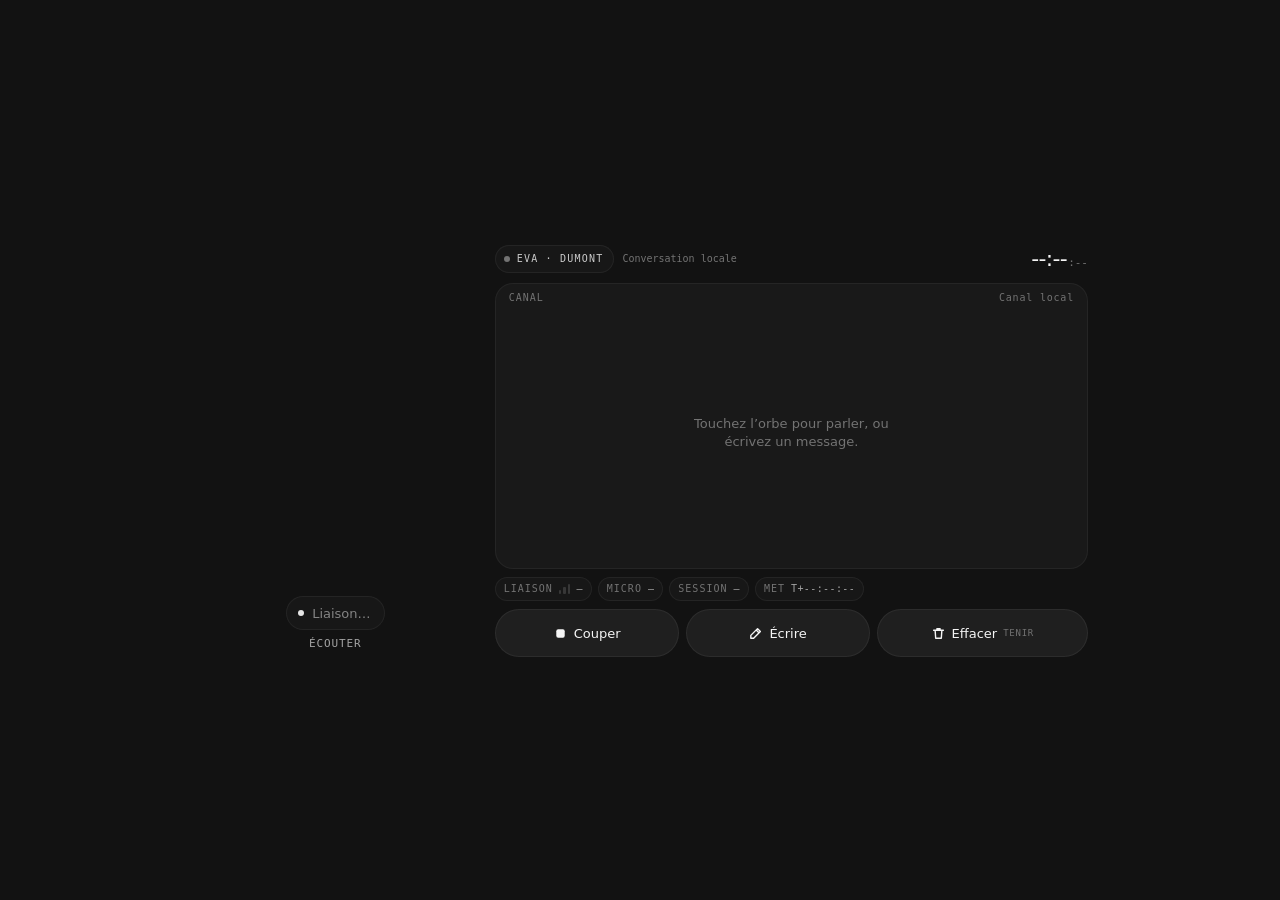
==== commit 66d05be6: "feat: restyle the wrist PWA as a landscape thinking-orbs instrument The watch-bezel dashboard fought" ====
--- a/src/jarvis_office/control.html
+++ b/src/jarvis_office/control.html
@@ -2,7 +2,7 @@
 <html lang="fr">
 <meta charset="utf-8">
 <meta name="viewport" content="width=device-width, initial-scale=1, viewport-fit=cover">
-<meta name="theme-color" content="#0a0a0b">
+<meta name="theme-color" content="#121212">
 <meta name="color-scheme" content="dark">
 <meta name="format-detection" content="telephone=no">
 <meta name="mobile-web-app-capable" content="yes">
@@ -18,60 +18,50 @@
 <style nonce="NONCE">
 :root{
   color-scheme:dark;
-  --void:#0a0a0b;--panel:rgba(20,20,21,.84);
-  --text:#ededed;--strong:#fff;--soft:#c0c0c0;--muted:rgba(202,202,202,.7);--faint:#8a8a8a;
-  --chip:rgba(255,255,255,.06);--chip-hover:rgba(255,255,255,.09);--chip-press:rgba(255,255,255,.11);
-  --pill:rgba(29,29,29,.5);--pill-ring:inset 0 0 0 1px rgba(255,255,255,.06);
-  --accent:#55cfff;--accent-soft:rgba(85,207,255,.14);--accent-ink:#04131a;
-  --danger:#ff7a70;--danger-soft:rgba(255,122,112,.14);
-  --material:0 1px 3px 0 rgba(0,0,0,.04),inset 0 1px 0 0 rgba(255,255,255,.04),
-    inset 0 0 0 1px rgba(0,0,0,.06),inset 0 -1px 0 0 rgba(0,0,0,.06),inset 0 0 0 1px rgba(196,196,196,.08);
-  --ease-out:cubic-bezier(.22,1,.36,1);
-  --sans:"Inter",-apple-system,BlinkMacSystemFont,"SF Pro Text","Segoe UI",Roboto,Helvetica,Arial,sans-serif;
-  --mono:"Roboto Mono",ui-monospace,SFMono-Regular,"SF Mono",Menlo,Consolas,monospace;
-  --gap:10px;
+  --void:#121212;--ink:#cbcbcb;--strong:#f5f5f5;--soft:#a3a3a3;--faint:#737373;
+  --pill:rgba(29,29,29,.55);--pill-ring:inset 0 0 0 1px rgba(255,255,255,.06);
+  --chip:rgba(255,255,255,.06);--chip-hover:rgba(255,255,255,.1);--chip-press:rgba(255,255,255,.12);
+  --accent:#55cfff;--accent-soft:rgba(85,207,255,.16);--accent-ink:#041318;
+  --danger:#ff7a70;--danger-soft:rgba(255,122,112,.16);
+  --ease-out:cubic-bezier(.23,1,.32,1);
+  --sans:-apple-system,BlinkMacSystemFont,"SF Pro Text","Segoe UI",system-ui,sans-serif;
+  --mono:ui-monospace,"SF Mono",Menlo,Consolas,monospace;
 }
 *,*::before,*::after{box-sizing:border-box}
 html{height:100%;touch-action:manipulation;-webkit-text-size-adjust:100%}
 html,body{margin:0;overflow:hidden;overscroll-behavior:none;background:var(--void)}
 body{
-  height:100%;display:grid;place-items:center;color:var(--text);font:14px/1.4 var(--sans);
+  height:100%;display:grid;place-items:center;color:var(--ink);font:14px/1.35 var(--sans);
   -webkit-font-smoothing:antialiased;-webkit-tap-highlight-color:transparent;
-  background:
-    radial-gradient(90% 70% at 16% 52%,rgba(85,207,255,.045),transparent 62%),
-    radial-gradient(70% 60% at 104% 108%,rgba(128,112,255,.035),transparent 60%),
-    var(--void);
 }
 button,input{font:inherit;color:inherit}
 button{-webkit-user-select:none;user-select:none;-webkit-touch-callout:none;touch-action:manipulation}
-#stars{position:fixed;inset:0;width:100%;height:100%;pointer-events:none}
+#stars{position:fixed;inset:0;width:100%;height:100%;pointer-events:none;opacity:.55}
 [hidden]{display:none!important}
 .sr{position:absolute;width:1px;height:1px;padding:0;margin:-1px;overflow:hidden;clip:rect(0 0 0 0);white-space:nowrap;border:0}
 
 .hud{
-  position:relative;display:grid;gap:var(--gap);width:100%;height:100vh;height:100dvh;
-  max-width:1180px;max-height:640px;
-  grid-template-columns:minmax(170px,.95fr) minmax(0,1.3fr) minmax(178px,.85fr);
-  grid-template-areas:"visor comms cuff";
-  padding:max(10px,env(safe-area-inset-top)) max(12px,env(safe-area-inset-right))
-    max(10px,env(safe-area-inset-bottom)) max(12px,env(safe-area-inset-left));
-}
-.panel{min-width:0;min-height:0;border-radius:20px;background:var(--panel);box-shadow:var(--material)}
-.visor,.comms,.cuff{animation:rise .5s var(--ease-out) both}
-.comms{animation-delay:.06s}.cuff{animation-delay:.12s}
-@keyframes rise{from{opacity:0;transform:translateY(8px)}}
-
-.tag,.status,.chip{
+  position:relative;display:grid;width:100%;height:100vh;height:100dvh;
+  max-width:920px;max-height:430px;
+  grid-template-columns:minmax(168px,32%) minmax(0,1fr);
+  grid-template-rows:auto minmax(0,1fr) auto;
+  grid-template-areas:"visor rail" "visor comms" "visor keys";
+  gap:8px 16px;
+  padding:max(8px,env(safe-area-inset-top)) max(12px,env(safe-area-inset-right))
+    max(8px,env(safe-area-inset-bottom)) max(12px,env(safe-area-inset-left));
+}
+
+.tag,.status,.chip,.pill{
   display:inline-flex;align-items:center;border-radius:50px;background:var(--pill);box-shadow:var(--pill-ring);
-  color:#cfcfcf;line-height:1;white-space:nowrap;
+  color:var(--ink);line-height:1;white-space:nowrap;
 }
 .dot{flex:none;width:6px;height:6px;border-radius:50%;background:var(--faint);
-  transition:background-color .3s ease,box-shadow .3s ease}
+  transition:background-color .2s ease,box-shadow .2s ease}
 .dot[data-tone=hot]{background:var(--accent);box-shadow:0 0 0 3px var(--accent-soft)}
 .dot[data-tone=fault]{background:var(--danger);box-shadow:0 0 0 3px var(--danger-soft)}
-.label{margin:0;font:500 10px/1 var(--mono);letter-spacing:.12em;text-transform:uppercase;color:var(--faint)}
-
-.shimmer{position:relative;display:inline-block;color:rgba(251,251,251,.5)}
+.label{margin:0;font:500 10px/1 var(--mono);letter-spacing:.1em;text-transform:uppercase;color:var(--faint)}
+
+.shimmer{position:relative;display:inline-block;color:rgba(251,251,251,.48)}
 .shimmer::before{
   content:attr(data-text);position:absolute;inset:0;pointer-events:none;
   background-image:linear-gradient(90deg,transparent 0%,transparent 40%,#fff 50%,transparent 60%,transparent 100%);
@@ -80,34 +70,21 @@
 }
 @keyframes shimmer{from{background-position:100% 0}to{background-position:0 0}}
 
-/* visor: the orb floats in open space, no panel */
-.visor{grid-area:visor;display:flex;flex-direction:column;align-items:center;gap:8px;min-width:0;min-height:0}
-.callsign{align-self:stretch;display:flex;align-items:center;gap:9px;min-width:0;padding:2px 2px 0}
-.tag{flex:none;gap:7px;height:26px;padding:0 11px 0 9px;font:500 10px/1 var(--mono);letter-spacing:.1em;
-  text-transform:uppercase;color:var(--soft)}
-#devices{min-width:0;overflow:hidden;text-overflow:ellipsis;white-space:nowrap;font:10px/1.2 var(--mono);
-  letter-spacing:.03em;color:var(--faint)}
-.stage{flex:1 1 auto;width:100%;min-height:0;display:grid;place-items:center;container-type:size}
+.visor{grid-area:visor;display:flex;flex-direction:column;align-items:center;justify-content:center;gap:8px;min-width:0;min-height:0}
+.stage{flex:1 1 auto;width:100%;min-height:0;display:grid;place-items:center}
 .orb{
-  position:relative;display:block;width:min(100%,56vh);width:min(100cqw,100cqh);aspect-ratio:1/1;
+  position:relative;display:block;width:min(100%,calc(100dvh - 96px));aspect-ratio:1/1;
   padding:0;border:0;border-radius:50%;background:none;cursor:pointer;
   transition:transform 160ms var(--ease-out);
 }
 .orb:active{transform:scale(.97)}
-.orb:focus-visible{outline:2px solid var(--accent);outline-offset:3px}
+.orb:focus-visible{outline:2px solid var(--accent);outline-offset:4px}
 .orb canvas,.glow{position:absolute;inset:0;width:100%;height:100%;pointer-events:none}
-.glow{inset:8%;width:auto;height:auto;border-radius:50%;
-  background:radial-gradient(circle,rgba(85,207,255,.13),transparent 66%);opacity:0;transition:opacity .5s ease}
-.orb::before{content:"";position:absolute;inset:14%;border-radius:50%;pointer-events:none;
-  background:radial-gradient(circle,rgba(255,255,255,.05),transparent 68%)}
+.glow{border-radius:50%;background:radial-gradient(circle,rgba(85,207,255,.18),transparent 68%);
+  opacity:0;transition:opacity .4s ease}
 .hud[data-tone=hot] .glow{opacity:1}
-.dial{position:absolute;left:50%;transform:translateX(-50%);font:500 9px/1 var(--mono);letter-spacing:.2em;
-  text-transform:uppercase;white-space:nowrap;pointer-events:none}
-.dial-top{top:15%;color:var(--faint)}
-.dial-bottom{bottom:15%;color:var(--soft);transition:color .3s ease}
-.hud[data-tone=hot] .dial-bottom{color:var(--accent)}
-.hud[data-tone=fault] .dial-bottom{color:var(--danger)}
-.status{flex:none;gap:9px;height:36px;max-width:100%;margin:0;padding:0 16px 0 13px;font-size:13px}
+.hud[data-tone=fault] .glow{background:radial-gradient(circle,rgba(255,122,112,.16),transparent 68%);opacity:.7}
+.status{flex:none;gap:8px;height:34px;max-width:100%;margin:0;padding:0 14px 0 12px;font-size:13px}
 .status[data-tone=live] .dot{background:#e6e6e6}
 .status[data-tone=hot] .dot{background:var(--accent);box-shadow:0 0 0 3px var(--accent-soft)}
 .status[data-tone=fault]{color:var(--danger)}
@@ -115,99 +92,99 @@
 .status[data-tone=idle] .shimmer,.status[data-tone=fault] .shimmer{color:inherit}
 .status[data-tone=idle] .shimmer::before,.status[data-tone=fault] .shimmer::before{content:none}
 #status-text{overflow:hidden;text-overflow:ellipsis}
-.notice{flex:none;margin:0;max-width:34ch;min-height:2.6em;text-align:center;color:var(--faint);
-  font-size:11.5px;line-height:1.3;text-wrap:balance;
-  display:-webkit-box;-webkit-box-orient:vertical;-webkit-line-clamp:3;overflow:hidden}
-
-/* comms: the conversation log */
-.comms{grid-area:comms;display:flex;flex-direction:column;overflow:hidden}
-.panel-head{flex:none;display:flex;align-items:center;justify-content:space-between;gap:10px;padding:13px 16px 4px}
-#count{font:10px/1 var(--mono);letter-spacing:.06em;color:var(--faint)}
+.caption{margin:0;font:500 11px/1 var(--mono);letter-spacing:.08em;text-transform:uppercase;color:var(--soft)}
+.notice{flex:none;margin:0;max-width:28ch;min-height:0;text-align:center;color:var(--faint);
+  font-size:11px;line-height:1.3;text-wrap:balance;
+  display:-webkit-box;-webkit-box-orient:vertical;-webkit-line-clamp:2;overflow:hidden}
+
+.rail{grid-area:rail;display:flex;align-items:center;gap:8px;min-width:0;min-height:32px}
+.tag{flex:none;gap:7px;height:28px;padding:0 11px 0 9px;font:500 10px/1 var(--mono);letter-spacing:.12em;text-transform:uppercase}
+#devices{min-width:0;flex:1;overflow:hidden;text-overflow:ellipsis;white-space:nowrap;font:10px/1.2 var(--mono);color:var(--faint)}
+.clock{flex:none;display:flex;align-items:baseline;gap:1px;margin:0;font:500 22px/1 var(--sans);
+  letter-spacing:-.03em;color:var(--strong);font-variant-numeric:tabular-nums}
+.clock small{font:500 11px/1 var(--mono);letter-spacing:0;color:var(--faint)}
+
+.comms{
+  grid-area:comms;display:flex;flex-direction:column;min-width:0;min-height:0;
+  padding:8px 12px 10px;border-radius:18px;background:rgba(255,255,255,.03);
+  box-shadow:inset 0 0 0 1px rgba(255,255,255,.05);
+}
+.panel-head{flex:none;display:flex;align-items:center;justify-content:space-between;gap:10px;padding:2px 2px 0}
+#count{font:10px/1 var(--mono);letter-spacing:.08em;color:var(--faint)}
 .log{
-  flex:1;min-height:0;display:flex;flex-direction:column;gap:16px;padding:12px 16px 16px;
+  flex:1;min-height:0;display:flex;flex-direction:column;gap:14px;padding:8px 2px 4px;
   overflow-y:auto;overscroll-behavior:contain;scrollbar-width:none;
-  -webkit-mask-image:linear-gradient(to bottom,transparent,#000 12px,#000 calc(100% - 12px),transparent);
-  mask-image:linear-gradient(to bottom,transparent,#000 12px,#000 calc(100% - 12px),transparent);
+  -webkit-mask-image:linear-gradient(to bottom,transparent,#000 10px,#000 calc(100% - 10px),transparent);
+  mask-image:linear-gradient(to bottom,transparent,#000 10px,#000 calc(100% - 10px),transparent);
 }
 .log::-webkit-scrollbar{display:none}
-.empty{margin:auto;display:flex;flex-direction:column;align-items:center;gap:10px;max-width:30ch;
-  text-align:center;color:var(--faint);font-size:12.5px}
+.empty{margin:auto;display:flex;flex-direction:column;align-items:center;gap:10px;max-width:28ch;
+  text-align:center;color:var(--faint);font-size:13px}
 .empty p{margin:0}
-.chip{flex:none;gap:8px;height:32px;padding:0 14px 0 7px;font-size:13px}
+.chip{flex:none;gap:8px;height:30px;padding:0 12px 0 6px;font-size:13px}
 .chip canvas{flex:none;width:20px;height:20px}
-.exchange{display:flex;flex-direction:column;gap:10px}
-.msg{display:flex;flex-direction:column;gap:5px;
-  transition:opacity .32s var(--ease-out),transform .32s var(--ease-out),filter .32s var(--ease-out)}
-@starting-style{.msg{opacity:0;transform:translateY(6px);filter:blur(2px)}}
+.exchange{display:flex;flex-direction:column;gap:8px}
+.msg{display:flex;flex-direction:column;gap:4px;
+  transition:opacity .2s var(--ease-out),filter .2s var(--ease-out)}
+@starting-style{.msg{opacity:0;filter:blur(2px)}}
 .who{font:500 9.5px/1 var(--mono);letter-spacing:.12em;text-transform:uppercase;color:var(--faint)}
 .msg p{margin:0;white-space:pre-wrap;overflow-wrap:anywhere}
 .msg p:empty{display:none}
 .msg.user p{color:var(--soft);font-size:14px}
-.msg.bot{padding-left:12px;border-left:1px solid rgba(255,255,255,.1);transition:border-color .4s ease}
-.msg.bot p{color:var(--strong);font-size:15px;line-height:1.45}
-.msg.bot.live{border-left-color:rgba(85,207,255,.55)}
-.msg.bot.live p::after{content:"";display:inline-block;width:.45em;height:1.05em;margin-left:3px;
-  vertical-align:-.18em;border-radius:1px;background:var(--accent);animation:caret 1.1s steps(1) infinite}
+.msg.bot{padding-left:10px;border-left:1px solid rgba(255,255,255,.1)}
+.msg.bot p{color:var(--strong);font-size:15px;line-height:1.4}
+.msg.bot.live{border-left-color:rgba(85,207,255,.5)}
+.msg.bot.live p::after{content:"";display:inline-block;width:.42em;height:1em;margin-left:3px;
+  vertical-align:-.16em;border-radius:1px;background:var(--accent);animation:caret 1.1s steps(1) infinite}
 @keyframes caret{50%{opacity:0}}
 .thinking,#pending{align-self:flex-start}
 .hud[data-phase=offline] .msg.bot.live{border-left-color:rgba(255,255,255,.1)}
 .hud[data-phase=offline] .msg.bot.live p::after,.hud[data-phase=offline] .thinking{display:none}
-.fault{flex:none;display:flex;align-items:center;gap:9px;margin:0 12px 12px;padding:10px 12px;border-radius:12px;
+.fault{flex:none;display:flex;align-items:center;gap:8px;margin:4px 0 0;padding:8px 10px;border-radius:12px;
   background:var(--danger-soft);color:var(--danger)}
 .fault code{min-width:0;font:11px/1.25 var(--mono);overflow-wrap:anywhere}
 
-/* cuff: clock, telemetry and glove-sized keys */
-.cuff{grid-area:cuff;display:flex;flex-direction:column;gap:12px;padding:14px}
-.chrono{display:flex;flex-direction:column;gap:7px;padding:0 2px}
-.clock{display:flex;align-items:baseline;gap:3px;font:500 34px/1 var(--sans);letter-spacing:-.02em;
-  color:var(--strong);font-variant-numeric:tabular-nums}
-.clock small{font:500 13px/1 var(--mono);letter-spacing:0;color:var(--faint)}
-.meta{display:flex;flex-wrap:wrap;gap:4px 12px;margin:0;font:10.5px/1 var(--mono);letter-spacing:.05em}
-.meta div{display:flex;gap:5px}
-.meta dt{color:var(--faint)}
-.meta dd{margin:0;color:var(--soft);font-variant-numeric:tabular-nums}
-.telemetry{margin:0;display:flex;flex-direction:column}
-.row{display:flex;align-items:center;justify-content:space-between;gap:10px;min-height:28px;
-  border-top:1px solid rgba(255,255,255,.05)}
-.row dt{font:500 10px/1 var(--mono);letter-spacing:.1em;text-transform:uppercase;color:var(--faint)}
-.row dd{margin:0;display:inline-flex;align-items:center;gap:7px;min-width:0;font:11.5px/1 var(--mono);
-  color:var(--soft);font-variant-numeric:tabular-nums;white-space:nowrap}
-.row [data-tone=hot]{color:var(--accent)}
-.row [data-tone=fault]{color:var(--danger)}
-.bars{display:inline-flex;align-items:flex-end;gap:2px;height:11px}
-.bars i{width:3px;border-radius:1px;background:rgba(255,255,255,.14);transition:background-color .3s ease}
-.bars i:nth-child(1){height:5px}.bars i:nth-child(2){height:8px}.bars i:nth-child(3){height:11px}
-.bars[data-level="1"] i:nth-child(1),.bars[data-level="2"] i:nth-child(-n+2),.bars[data-level="3"] i{background:var(--soft)}
-.keys{margin-top:auto;display:grid;grid-template-columns:1fr 1fr;gap:8px}
+.meta{display:flex;flex-wrap:wrap;align-items:center;gap:6px 10px;margin:0;
+  font:10px/1 var(--mono);letter-spacing:.04em;color:var(--faint)}
+.pills{display:flex;flex-wrap:wrap;gap:6px;min-width:0}
+.pill{gap:6px;height:24px;padding:0 9px;font-variant-numeric:tabular-nums;color:var(--soft)}
+.pill b{font-weight:500;color:var(--faint);letter-spacing:.1em;text-transform:uppercase}
+#mic[data-tone=hot],#wake[data-tone=hot],#sig[data-tone=hot]{color:var(--accent)}
+#mic[data-tone=fault],#sig[data-tone=fault],#pwr[data-tone=fault]{color:var(--danger)}
+.bars{display:inline-flex;align-items:flex-end;gap:2px;height:10px}
+.bars i{width:2.5px;border-radius:1px;background:rgba(255,255,255,.14)}
+.bars i:nth-child(1){height:4px}.bars i:nth-child(2){height:7px}.bars i:nth-child(3){height:10px}
+.bars[data-level="1"] i:nth-child(1),.bars[data-level="2"] i:nth-child(-n+2),.bars[data-level="3"] i{background:var(--ink)}
+
+.keys{display:grid;grid-template-columns:1fr 1fr 1.15fr;gap:7px;width:100%}
 .key{
   position:relative;overflow:hidden;display:inline-flex;align-items:center;justify-content:center;gap:6px;
-  min-height:46px;padding:0 10px;border:0;border-radius:50px;background:var(--chip);box-shadow:var(--material);
-  color:#e3e3e3;font-weight:500;font-size:13px;line-height:1;cursor:pointer;
-  transition:transform 160ms var(--ease-out),background-color 150ms ease,color 150ms ease,box-shadow 150ms ease;
+  min-height:48px;padding:0 10px;border:0;border-radius:50px;background:var(--chip);box-shadow:var(--pill-ring);
+  color:var(--strong);font-weight:500;font-size:13px;line-height:1;cursor:pointer;
+  transition:transform 160ms var(--ease-out),background-color 150ms ease,color 150ms ease;
 }
 .key:active{transform:scale(.97);background:var(--chip-press)}
 .key:focus-visible{outline:2px solid var(--accent);outline-offset:2px}
 .key svg{flex:none;width:15px;height:15px}
-.key.wide{grid-column:1/-1}
 .key > :not(.fill){position:relative}
 .hold .fill{position:absolute;inset:0;background:var(--danger-soft);clip-path:inset(0 100% 0 0);
   transition:clip-path 200ms var(--ease-out);pointer-events:none}
 .hold.holding .fill{clip-path:inset(0 0 0 0);transition:clip-path 1000ms linear}
 .hold.holding,.hold.confirm{color:var(--danger)}
 .hold.confirm{box-shadow:inset 0 0 0 1px rgba(255,122,112,.45)}
-.hint{font:500 9.5px/1 var(--mono);letter-spacing:.08em;text-transform:uppercase;color:var(--faint)}
+.hint{font:500 9px/1 var(--mono);letter-spacing:.08em;text-transform:uppercase;color:var(--faint)}
 @media (hover:hover) and (pointer:fine){.key:hover{background:var(--chip-hover)}}
 
-/* composer: a top sheet, clear of the landscape keyboard */
+.dock{grid-area:keys;display:flex;flex-direction:column;gap:8px;min-width:0}
+
 .composer{
   position:fixed;inset:max(10px,env(safe-area-inset-top)) 0 auto;margin:0 auto;padding:6px;border:0;
   width:min(680px,calc(100% - 24px - env(safe-area-inset-left) - env(safe-area-inset-right)));
-  border-radius:50px;background:#1a1a1b;color:var(--text);
-  box-shadow:var(--material),0 18px 50px rgba(0,0,0,.55);
-}
-.composer[open]{animation:drop .22s var(--ease-out)}
-.composer:focus-within{box-shadow:var(--material),0 0 0 2px rgba(85,207,255,.35),0 18px 50px rgba(0,0,0,.55)}
-.composer::backdrop{background:rgba(4,4,5,.62)}
+  border-radius:50px;background:#1a1a1b;color:var(--ink);box-shadow:var(--pill-ring),0 18px 50px rgba(0,0,0,.55);
+}
+.composer[open]{animation:drop .2s var(--ease-out)}
+.composer:focus-within{box-shadow:var(--pill-ring),0 0 0 2px rgba(85,207,255,.35),0 18px 50px rgba(0,0,0,.55)}
+.composer::backdrop{background:rgba(8,8,8,.62)}
 @keyframes drop{from{opacity:0;transform:translateY(-8px) scale(.98)}}
 .composer form{display:flex;align-items:center;gap:6px}
 #text{flex:1;min-width:0;height:44px;padding:0 14px;border:0;border-radius:50px;background:transparent;
@@ -220,67 +197,71 @@
 .send:active,.close:active{transform:scale(.97)}
 .send:focus-visible,.close:focus-visible{outline:2px solid var(--accent);outline-offset:2px}
 
-/* short landscape screens (browser chrome, small phones) */
+#gmt-pill{display:none}
+@media (orientation:landscape) and (max-height:400px){
+  .notice,#wake-row{display:none}
+}
 @media (orientation:landscape) and (max-height:370px){
-  .hud{--gap:8px}
-  .cuff{gap:9px;padding:12px}
-  .clock{font-size:29px}
-  .row{min-height:25px}
-  .key{min-height:42px}
-  .panel-head{padding:11px 14px 6px}
-  .notice{display:none}
-}
-@media (orientation:landscape) and (max-height:340px){#session-row{display:none}}
+  .clock{font-size:18px}
+  .key{min-height:44px}
+}
+@media (orientation:landscape) and (max-height:340px){
+  #session-row{display:none}
+}
 @media (orientation:landscape) and (max-height:320px){
-  #wake-row,#pwr-row,.callsign #devices{display:none}
-  .meta{display:none}
-}
-/* portrait fallback: stacked, the HUD is designed for a sideways wrist */
+  #wake-row,#pwr-row,#devices,.caption{display:none}
+}
+
 @media (orientation:portrait){
-  .hud{max-height:none;grid-template-columns:minmax(0,1fr);grid-template-rows:minmax(230px,42%) minmax(0,1fr) auto;
-    grid-template-areas:"visor" "comms" "cuff"}
-  .cuff{display:grid;grid-template-columns:auto minmax(0,1fr);align-items:start;gap:10px 16px}
-  .telemetry{justify-content:flex-start}
-  .row{min-height:22px;border:0}
-  .keys{grid-column:1/-1;grid-template-columns:repeat(3,1fr)}
-  .key.wide{grid-column:auto}
+  .hud{
+    max-width:none;max-height:none;
+    grid-template-columns:minmax(0,1fr);
+    grid-template-rows:auto minmax(200px,40%) minmax(0,1fr) auto;
+    grid-template-areas:"rail" "visor" "comms" "keys";
+    gap:8px;
+  }
+  .orb{width:min(56vw,42vh)}
+  .dock{flex-direction:column}
+  .keys{grid-template-columns:repeat(3,1fr)}
   .hold .hint{display:none}
 }
+
 @media (prefers-reduced-motion:reduce){
-  .visor,.comms,.cuff,.composer[open]{animation:none}
+  .composer[open]{animation:none}
   .shimmer::before{content:none}
   .msg{transition:opacity .2s ease}
-  @starting-style{.msg{opacity:0;transform:none;filter:none}}
+  @starting-style{.msg{opacity:0;filter:none}}
   .orb:active,.key:active,.send:active,.close:active{transform:none}
   .msg.bot.live p::after{animation:none}
 }
 @media (prefers-contrast:more),(prefers-reduced-transparency:reduce){
-  :root{--panel:#161617;--pill:#1d1d1e;--faint:#a6a6a6;--muted:#cdcdcd}
+  :root{--pill:#1d1d1d;--chip:#242424;--faint:#9a9a9a}
 }
 </style>
 <body>
 <canvas id="stars" aria-hidden="true"></canvas>
 <div class="hud" id="hud" data-phase="boot" data-tone="live">
   <section class="visor" aria-label="Orbe Jarvis">
-    <header class="callsign">
-      <span class="tag"><span class="dot" id="link-dot"></span>EVA · Dumont</span>
-      <span id="devices">Conversation locale</span>
-    </header>
     <div class="stage">
-      <button type="button" class="orb" id="orb" aria-describedby="notice">
+      <button type="button" class="orb" id="orb" aria-label="Écouter" aria-describedby="notice">
         <span class="glow" aria-hidden="true"></span>
         <canvas id="orb-canvas" aria-hidden="true"></canvas>
-        <span class="dial dial-top" aria-hidden="true">Jarvis</span>
-        <span class="dial dial-bottom" id="orb-label">Écouter</span>
       </button>
     </div>
     <p class="status" id="status" role="status" data-tone="live"><span class="dot"></span><span class="shimmer" id="status-text" data-text="Liaison…">Liaison…</span></p>
+    <p class="caption" id="orb-label">Écouter</p>
     <p class="notice" id="notice"></p>
   </section>
 
-  <section class="comms panel" aria-labelledby="comms-title">
+  <header class="rail" aria-label="Manchette">
+    <span class="tag"><span class="dot" id="link-dot"></span>EVA · Dumont</span>
+    <span id="devices">Conversation locale</span>
+    <time class="clock" id="clock"><span id="clock-hm">--:--</span><small>:<span id="clock-s">--</span></small></time>
+  </header>
+
+  <section class="comms" aria-labelledby="comms-title">
     <header class="panel-head">
-      <h1 class="label" id="comms-title">Comms</h1>
+      <h1 class="label" id="comms-title">Canal</h1>
       <span id="count">Canal local</span>
     </header>
     <div class="log" id="log" role="log" aria-live="polite">
@@ -290,21 +271,18 @@
     <p class="fault" id="fault" role="alert" hidden><span class="dot" data-tone="fault"></span><code id="fault-code"></code></p>
   </section>
 
-  <section class="cuff panel" aria-label="Manchette">
-    <div class="chrono">
-      <time class="clock" id="clock"><span id="clock-hm">--:--</span><small>:<span id="clock-s">--</span></small></time>
-      <dl class="meta">
-        <div><dt>GMT</dt><dd id="gmt">--:--</dd></div>
-        <div><dt>MET</dt><dd id="met">T+--:--:--</dd></div>
-      </dl>
+  <div class="dock">
+    <div class="meta" aria-label="Télémétrie">
+      <div class="pills">
+        <span class="pill" id="sig-pill"><b>Liaison</b><span class="bars" id="sig-bars" data-level="0" aria-hidden="true"><i></i><i></i><i></i></span><span id="sig">—</span></span>
+        <span class="pill"><b>Micro</b><span id="mic">—</span></span>
+        <span class="pill" id="session-row"><b>Session</b><span id="session">—</span></span>
+        <span class="pill" id="gmt-pill"><b>GMT</b><span id="gmt">--:--</span></span>
+        <span class="pill" id="met-pill"><b>MET</b><span id="met">T+--:--:--</span></span>
+        <span class="pill" id="pwr-row" hidden><b>Batt.</b><span id="pwr">—</span></span>
+        <span class="pill" id="wake-row" hidden><b>Écran</b><span id="wake">Auto</span></span>
+      </div>
     </div>
-    <dl class="telemetry">
-      <div class="row"><dt>Liaison</dt><dd><span class="bars" id="sig-bars" data-level="0" aria-hidden="true"><i></i><i></i><i></i></span><span id="sig">—</span></dd></div>
-      <div class="row"><dt>Micro</dt><dd id="mic">—</dd></div>
-      <div class="row" id="session-row"><dt>Session</dt><dd id="session">—</dd></div>
-      <div class="row" id="pwr-row" hidden><dt>Batterie</dt><dd id="pwr">—</dd></div>
-      <div class="row" id="wake-row" hidden><dt>Écran</dt><dd id="wake">Auto</dd></div>
-    </dl>
     <div class="keys">
       <button type="button" class="key" id="cancel">
         <svg viewBox="0 0 16 16" aria-hidden="true"><rect x="3.5" y="3.5" width="9" height="9" rx="2" fill="currentColor"/></svg>
@@ -314,15 +292,15 @@
         <svg viewBox="0 0 16 16" aria-hidden="true" fill="none" stroke="currentColor" stroke-width="1.5" stroke-linejoin="round"><path d="M10.2 2.8l3 3L6 13H3v-3z"/><path d="M8.7 4.3l3 3"/></svg>
         <span>Écrire</span>
       </button>
-      <button type="button" class="key wide hold" id="clear" aria-describedby="clear-help">
+      <button type="button" class="key hold" id="clear" aria-describedby="clear-help">
         <span class="fill" aria-hidden="true"></span>
         <svg viewBox="0 0 16 16" aria-hidden="true" fill="none" stroke="currentColor" stroke-width="1.5" stroke-linecap="round" stroke-linejoin="round"><path d="M2.8 4.5h10.4M6.3 4.5V3h3.4v1.5M4.4 4.5l.6 8.5h6l.6-8.5"/></svg>
         <span id="clear-label">Effacer</span>
-        <span class="hint" aria-hidden="true">maintenir</span>
+        <span class="hint" aria-hidden="true">tenir</span>
       </button>
       <span class="sr" id="clear-help">Maintenir une seconde pour effacer la session, ou activer deux fois au clavier.</span>
     </div>
-  </section>
+  </div>
 </div>
 
 <dialog class="composer" id="composer" aria-label="Écrire à Jarvis">
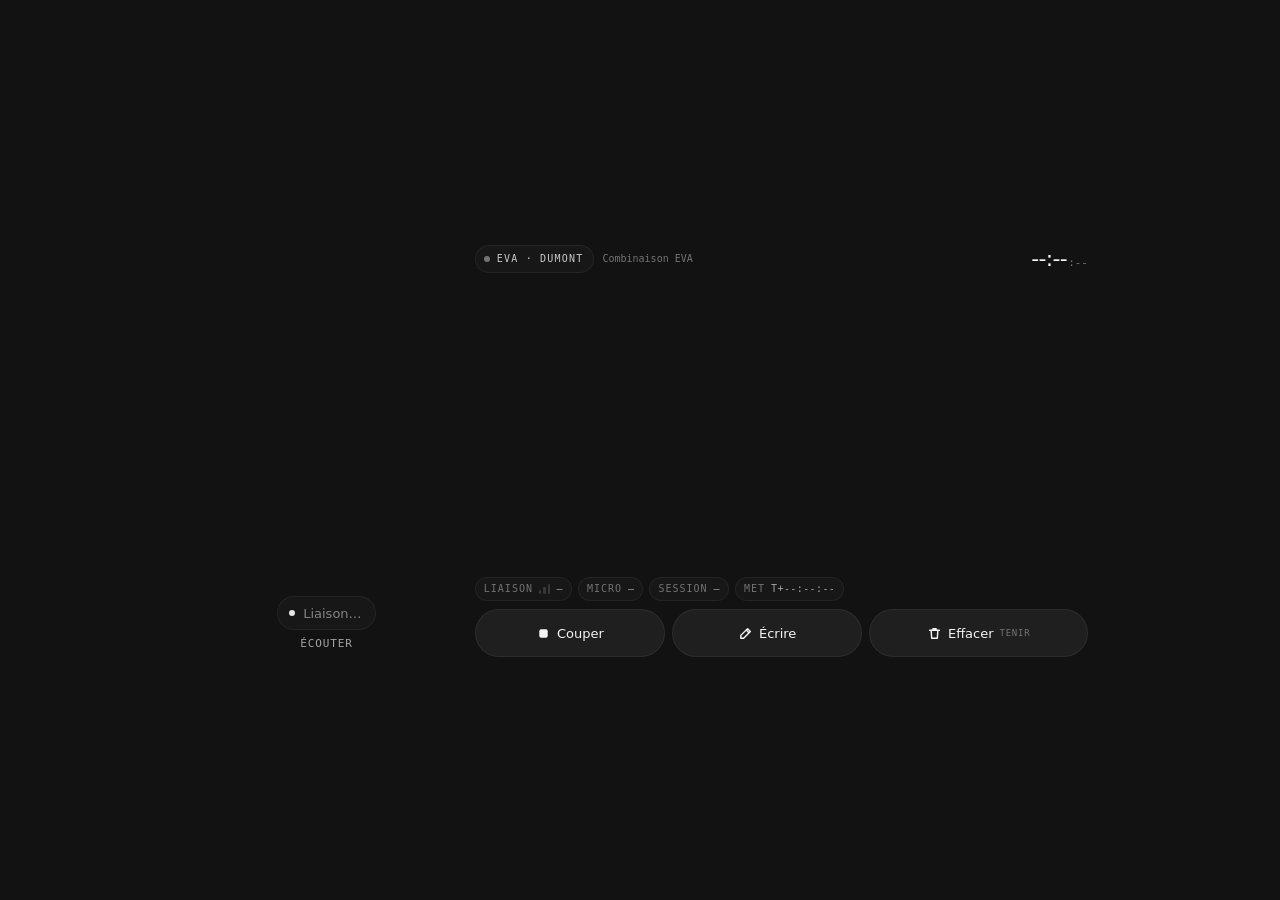
==== commit 57cea3bf: "fix: stabilize crew intercom and private browser audio" ====
--- a/src/jarvis_office/control.html
+++ b/src/jarvis_office/control.html
@@ -6,6 +6,7 @@
 <meta name="color-scheme" content="dark">
 <meta name="format-detection" content="telephone=no">
 <meta name="mobile-web-app-capable" content="yes">
+<meta name="screen-orientation" content="landscape">
 <meta name="apple-mobile-web-app-capable" content="yes">
 <meta name="apple-mobile-web-app-status-bar-style" content="black-translucent">
 <meta name="apple-mobile-web-app-title" content="Dumont">
@@ -42,16 +43,19 @@
 
 .hud{
   position:relative;display:grid;width:100%;height:100vh;height:100dvh;
-  max-width:920px;max-height:430px;
-  grid-template-columns:minmax(168px,32%) minmax(0,1fr);
+  max-width:100dvw;max-height:100dvh;
+  grid-template-columns:minmax(148px,30%) minmax(0,1fr);
   grid-template-rows:auto minmax(0,1fr) auto;
-  grid-template-areas:"visor rail" "visor comms" "visor keys";
-  gap:8px 16px;
+  grid-template-areas:"visor rail" "visor deck" "visor keys";
+  gap:8px 14px;
   padding:max(8px,env(safe-area-inset-top)) max(12px,env(safe-area-inset-right))
     max(8px,env(safe-area-inset-bottom)) max(12px,env(safe-area-inset-left));
 }
-
-.tag,.status,.chip,.pill{
+@media (min-width:900px){
+  .hud{max-width:920px;max-height:430px}
+}
+
+.tag,.status,.pill{
   display:inline-flex;align-items:center;border-radius:50px;background:var(--pill);box-shadow:var(--pill-ring);
   color:var(--ink);line-height:1;white-space:nowrap;
 }
@@ -104,43 +108,39 @@
   letter-spacing:-.03em;color:var(--strong);font-variant-numeric:tabular-nums}
 .clock small{font:500 11px/1 var(--mono);letter-spacing:0;color:var(--faint)}
 
-.comms{
-  grid-area:comms;display:flex;flex-direction:column;min-width:0;min-height:0;
-  padding:8px 12px 10px;border-radius:18px;background:rgba(255,255,255,.03);
-  box-shadow:inset 0 0 0 1px rgba(255,255,255,.05);
-}
-.panel-head{flex:none;display:flex;align-items:center;justify-content:space-between;gap:10px;padding:2px 2px 0}
-#count{font:10px/1 var(--mono);letter-spacing:.08em;color:var(--faint)}
-.log{
-  flex:1;min-height:0;display:flex;flex-direction:column;gap:14px;padding:8px 2px 4px;
-  overflow-y:auto;overscroll-behavior:contain;scrollbar-width:none;
-  -webkit-mask-image:linear-gradient(to bottom,transparent,#000 10px,#000 calc(100% - 10px),transparent);
-  mask-image:linear-gradient(to bottom,transparent,#000 10px,#000 calc(100% - 10px),transparent);
-}
-.log::-webkit-scrollbar{display:none}
-.empty{margin:auto;display:flex;flex-direction:column;align-items:center;gap:10px;max-width:28ch;
-  text-align:center;color:var(--faint);font-size:13px}
-.empty p{margin:0}
-.chip{flex:none;gap:8px;height:30px;padding:0 12px 0 6px;font-size:13px}
-.chip canvas{flex:none;width:20px;height:20px}
-.exchange{display:flex;flex-direction:column;gap:8px}
-.msg{display:flex;flex-direction:column;gap:4px;
-  transition:opacity .2s var(--ease-out),filter .2s var(--ease-out)}
-@starting-style{.msg{opacity:0;filter:blur(2px)}}
-.who{font:500 9.5px/1 var(--mono);letter-spacing:.12em;text-transform:uppercase;color:var(--faint)}
-.msg p{margin:0;white-space:pre-wrap;overflow-wrap:anywhere}
-.msg p:empty{display:none}
-.msg.user p{color:var(--soft);font-size:14px}
-.msg.bot{padding-left:10px;border-left:1px solid rgba(255,255,255,.1)}
-.msg.bot p{color:var(--strong);font-size:15px;line-height:1.4}
-.msg.bot.live{border-left-color:rgba(85,207,255,.5)}
-.msg.bot.live p::after{content:"";display:inline-block;width:.42em;height:1em;margin-left:3px;
-  vertical-align:-.16em;border-radius:1px;background:var(--accent);animation:caret 1.1s steps(1) infinite}
-@keyframes caret{50%{opacity:0}}
-.thinking,#pending{align-self:flex-start}
-.hud[data-phase=offline] .msg.bot.live{border-left-color:rgba(255,255,255,.1)}
-.hud[data-phase=offline] .msg.bot.live p::after,.hud[data-phase=offline] .thinking{display:none}
-.fault{flex:none;display:flex;align-items:center;gap:8px;margin:4px 0 0;padding:8px 10px;border-radius:12px;
+.deck{
+  grid-area:deck;display:grid;grid-template-columns:1fr 1fr;grid-template-rows:1fr 1fr auto;
+  gap:8px;min-width:0;min-height:0;
+}
+.seat{
+  display:flex;flex-direction:column;align-items:flex-start;justify-content:center;gap:6px;
+  min-width:0;min-height:44px;padding:10px 12px;border:0;border-radius:16px;
+  background:rgba(255,255,255,.03);box-shadow:inset 0 0 0 1px rgba(255,255,255,.05);
+  color:var(--strong);cursor:pointer;text-align:left;
+  transition:transform 160ms var(--ease-out),background-color 150ms ease,color 150ms ease;
+}
+.seat:active{transform:scale(.97);background:var(--chip-press)}
+.seat:focus-visible{outline:2px solid var(--accent);outline-offset:2px}
+.seat:disabled{cursor:default;color:var(--faint)}
+.seat:disabled:active{transform:none;background:rgba(255,255,255,.03)}
+.seat[data-tone=hot]{color:var(--accent);box-shadow:inset 0 0 0 1px rgba(85,207,255,.35)}
+.seat[data-tone=live] .dot{background:var(--accent);box-shadow:0 0 0 3px var(--accent-soft)}
+.seat strong{font:500 16px/1.1 var(--sans);letter-spacing:-.02em}
+.seat small{font:500 10px/1 var(--mono);letter-spacing:.06em;text-transform:uppercase;color:var(--faint)}
+.orb:disabled{cursor:default;opacity:.72}
+.orb:disabled:active{transform:none}
+.gate{
+  position:absolute;inset:0;z-index:5;display:flex;flex-direction:column;
+  align-items:center;justify-content:center;gap:14px;padding:16px;background:var(--void);
+}
+.gate[hidden]{display:none!important}
+.gate-title{margin:0;font:600 17px/1.2 var(--sans);letter-spacing:-.02em;color:var(--strong)}
+.gate-seats{display:grid;grid-template-columns:1fr 1fr;gap:8px;width:min(420px,100%)}
+.gate-seats .key{flex-direction:column;gap:3px}
+.gate-seats .key:last-child{grid-column:1/-1;width:calc(50% - 4px);justify-self:center}
+.gate-seats .key:disabled{opacity:.45;cursor:default}
+.gate-seats .key small{font:500 9px/1 var(--mono);letter-spacing:.06em;text-transform:uppercase;color:var(--faint)}
+.fault{grid-column:1/-1;display:flex;align-items:center;gap:8px;margin:0;padding:8px 10px;border-radius:12px;
   background:var(--danger-soft);color:var(--danger)}
 .fault code{min-width:0;font:11px/1.25 var(--mono);overflow-wrap:anywhere}
 
@@ -173,7 +173,10 @@
 .hold.holding,.hold.confirm{color:var(--danger)}
 .hold.confirm{box-shadow:inset 0 0 0 1px rgba(255,122,112,.45)}
 .hint{font:500 9px/1 var(--mono);letter-spacing:.08em;text-transform:uppercase;color:var(--faint)}
-@media (hover:hover) and (pointer:fine){.key:hover{background:var(--chip-hover)}}
+@media (hover:hover) and (pointer:fine){
+  .key:hover{background:var(--chip-hover)}
+  .seat:hover:not(:disabled){background:var(--chip-hover)}
+}
 
 .dock{grid-area:keys;display:flex;flex-direction:column;gap:8px;min-width:0}
 
@@ -204,6 +207,7 @@
 @media (orientation:landscape) and (max-height:370px){
   .clock{font-size:18px}
   .key{min-height:44px}
+  .seat strong{font-size:15px}
 }
 @media (orientation:landscape) and (max-height:340px){
   #session-row{display:none}
@@ -212,30 +216,25 @@
   #wake-row,#pwr-row,#devices,.caption{display:none}
 }
 
+/* iPhone in portrait: keep the landscape cuff. Lock is best-effort; this is the fallback. */
 @media (orientation:portrait){
   .hud{
-    max-width:none;max-height:none;
-    grid-template-columns:minmax(0,1fr);
-    grid-template-rows:auto minmax(200px,40%) minmax(0,1fr) auto;
-    grid-template-areas:"rail" "visor" "comms" "keys";
-    gap:8px;
+    position:fixed;top:50%;left:50%;
+    width:100dvh;height:100dvw;max-width:none;max-height:none;
+    transform:translate(-50%,-50%) rotate(90deg);transform-origin:center;
+    padding:max(8px,env(safe-area-inset-right)) max(12px,env(safe-area-inset-bottom))
+      max(8px,env(safe-area-inset-left)) max(12px,env(safe-area-inset-top));
   }
-  .orb{width:min(56vw,42vh)}
-  .dock{flex-direction:column}
-  .keys{grid-template-columns:repeat(3,1fr)}
-  .hold .hint{display:none}
 }
 
 @media (prefers-reduced-motion:reduce){
   .composer[open]{animation:none}
   .shimmer::before{content:none}
-  .msg{transition:opacity .2s ease}
-  @starting-style{.msg{opacity:0;filter:none}}
-  .orb:active,.key:active,.send:active,.close:active{transform:none}
-  .msg.bot.live p::after{animation:none}
+  .orb:active,.key:active,.seat:active,.send:active,.close:active{transform:none}
 }
 @media (prefers-contrast:more),(prefers-reduced-transparency:reduce){
   :root{--pill:#1d1d1d;--chip:#242424;--faint:#9a9a9a}
+  .seat{background:#242424}
 }
 </style>
 <body>
@@ -254,25 +253,37 @@
   </section>
 
   <header class="rail" aria-label="Manchette">
-    <span class="tag"><span class="dot" id="link-dot"></span>EVA · Dumont</span>
-    <span id="devices">Conversation locale</span>
+    <span class="tag"><span class="dot" id="link-dot"></span><span id="crew-tag">EVA · Dumont</span></span>
+    <span id="devices">Combinaison EVA</span>
     <time class="clock" id="clock"><span id="clock-hm">--:--</span><small>:<span id="clock-s">--</span></small></time>
   </header>
 
-  <section class="comms" aria-labelledby="comms-title">
-    <header class="panel-head">
-      <h1 class="label" id="comms-title">Canal</h1>
-      <span id="count">Canal local</span>
-    </header>
-    <div class="log" id="log" role="log" aria-live="polite">
-      <div class="empty" id="empty"><p>Touchez l’orbe pour parler, ou écrivez un message.</p></div>
-      <div id="pending" hidden></div>
-    </div>
+  <section class="deck" id="deck" aria-label="Équipage">
+    <button type="button" class="seat" data-crew-card hidden>
+      <span class="dot" aria-hidden="true"></span>
+      <strong></strong>
+      <small></small>
+    </button>
+    <button type="button" class="seat" data-crew-card hidden>
+      <span class="dot" aria-hidden="true"></span>
+      <strong></strong>
+      <small></small>
+    </button>
+    <button type="button" class="seat" data-crew-card hidden>
+      <span class="dot" aria-hidden="true"></span>
+      <strong></strong>
+      <small></small>
+    </button>
+    <button type="button" class="seat" data-crew-card hidden>
+      <span class="dot" aria-hidden="true"></span>
+      <strong></strong>
+      <small></small>
+    </button>
     <p class="fault" id="fault" role="alert" hidden><span class="dot" data-tone="fault"></span><code id="fault-code"></code></p>
   </section>
 
   <div class="dock">
-    <div class="meta" aria-label="Télémétrie">
+    <div class="meta" aria-label="Liaison">
       <div class="pills">
         <span class="pill" id="sig-pill"><b>Liaison</b><span class="bars" id="sig-bars" data-level="0" aria-hidden="true"><i></i><i></i><i></i></span><span id="sig">—</span></span>
         <span class="pill"><b>Micro</b><span id="mic">—</span></span>
@@ -301,6 +312,17 @@
       <span class="sr" id="clear-help">Maintenir une seconde pour effacer la session, ou activer deux fois au clavier.</span>
     </div>
   </div>
+  <div class="gate" id="gate" hidden role="dialog" aria-modal="true" aria-labelledby="gate-title">
+    <p class="gate-title" id="gate-title">Qui parle ?</p>
+    <p class="fault" id="gate-fault" role="alert" hidden><span class="dot" data-tone="fault"></span><code id="gate-fault-code"></code></p>
+    <div class="gate-seats">
+      <button type="button" class="key" data-claim="aymen"><span>Aymen</span><small hidden>Déjà pris</small></button>
+      <button type="button" class="key" data-claim="evann"><span>Evann</span><small hidden>Déjà pris</small></button>
+      <button type="button" class="key" data-claim="alexandre"><span>Alexandre</span><small hidden>Déjà pris</small></button>
+      <button type="button" class="key" data-claim="elias"><span>Elias</span><small hidden>Déjà pris</small></button>
+      <button type="button" class="key" data-claim="faiz"><span>Faiz</span><small hidden>Déjà pris</small></button>
+    </div>
+  </div>
 </div>
 
 <dialog class="composer" id="composer" aria-label="Écrire à Jarvis">
